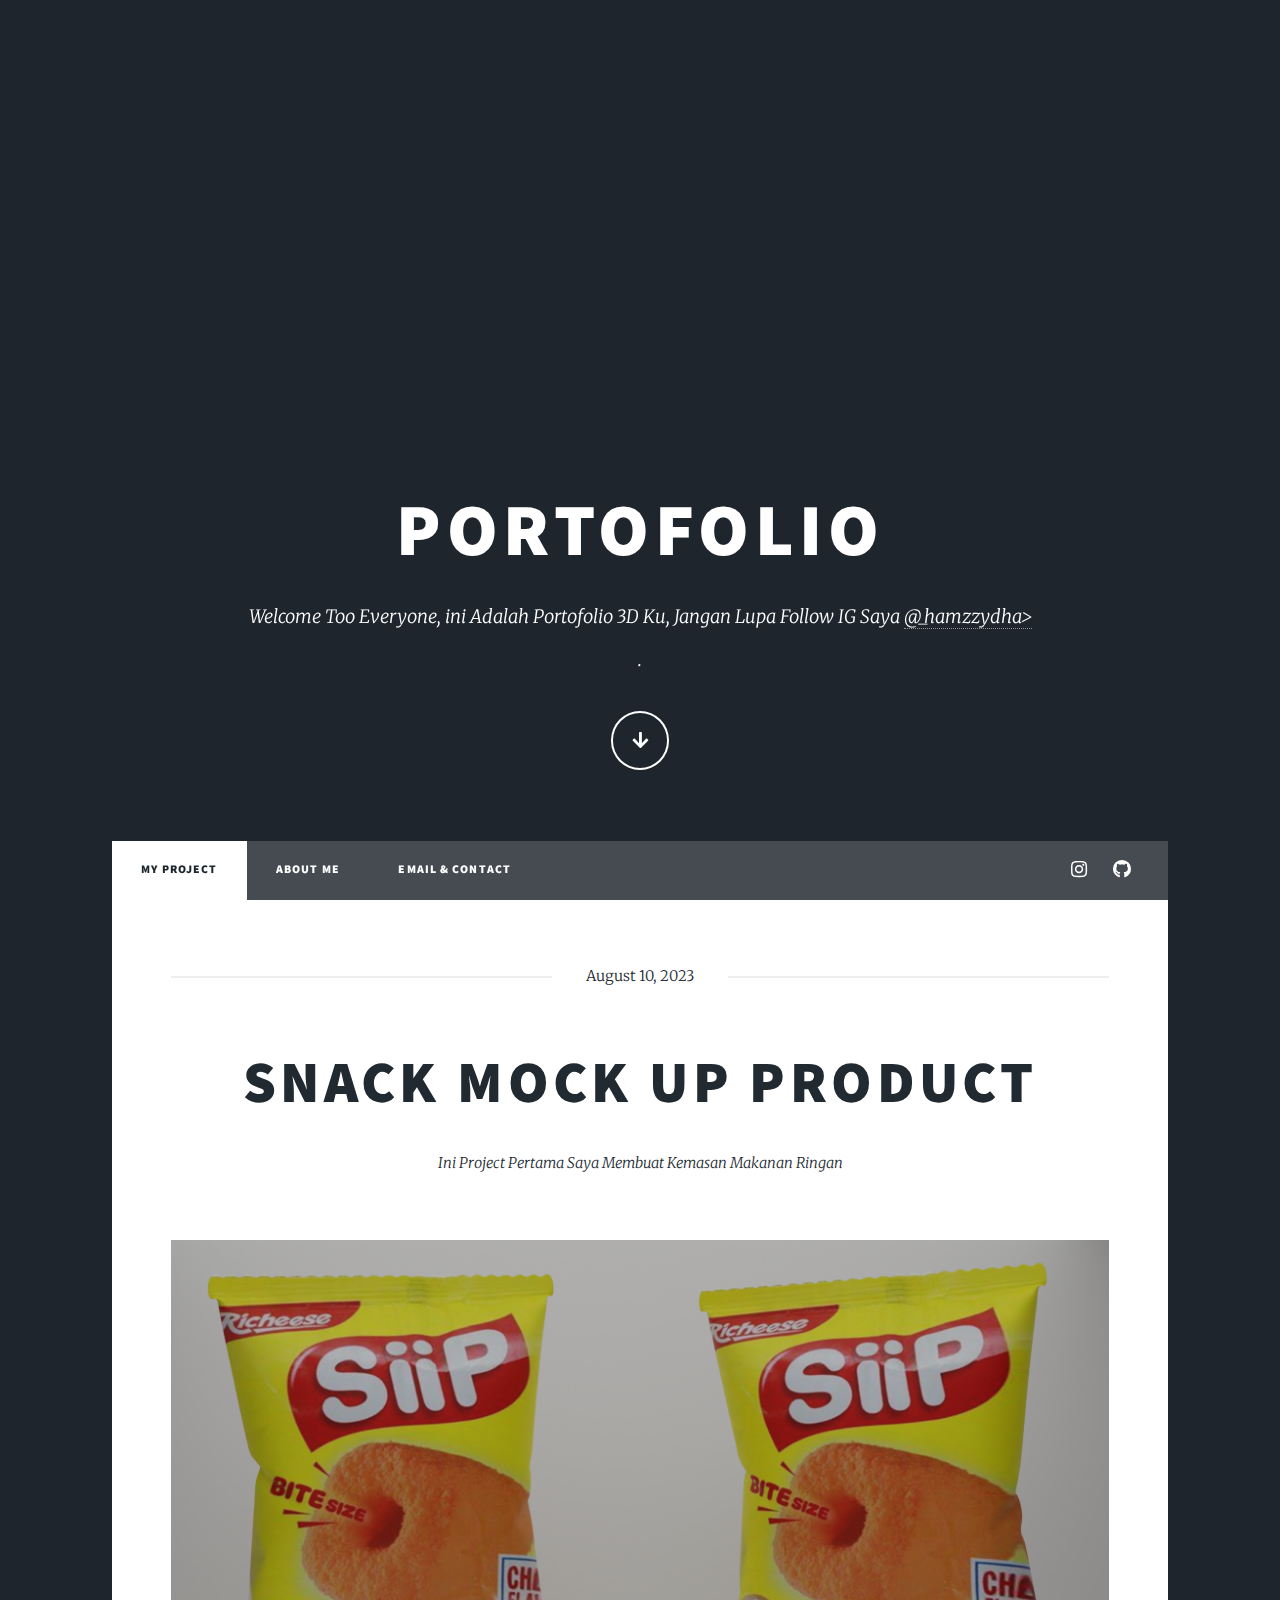
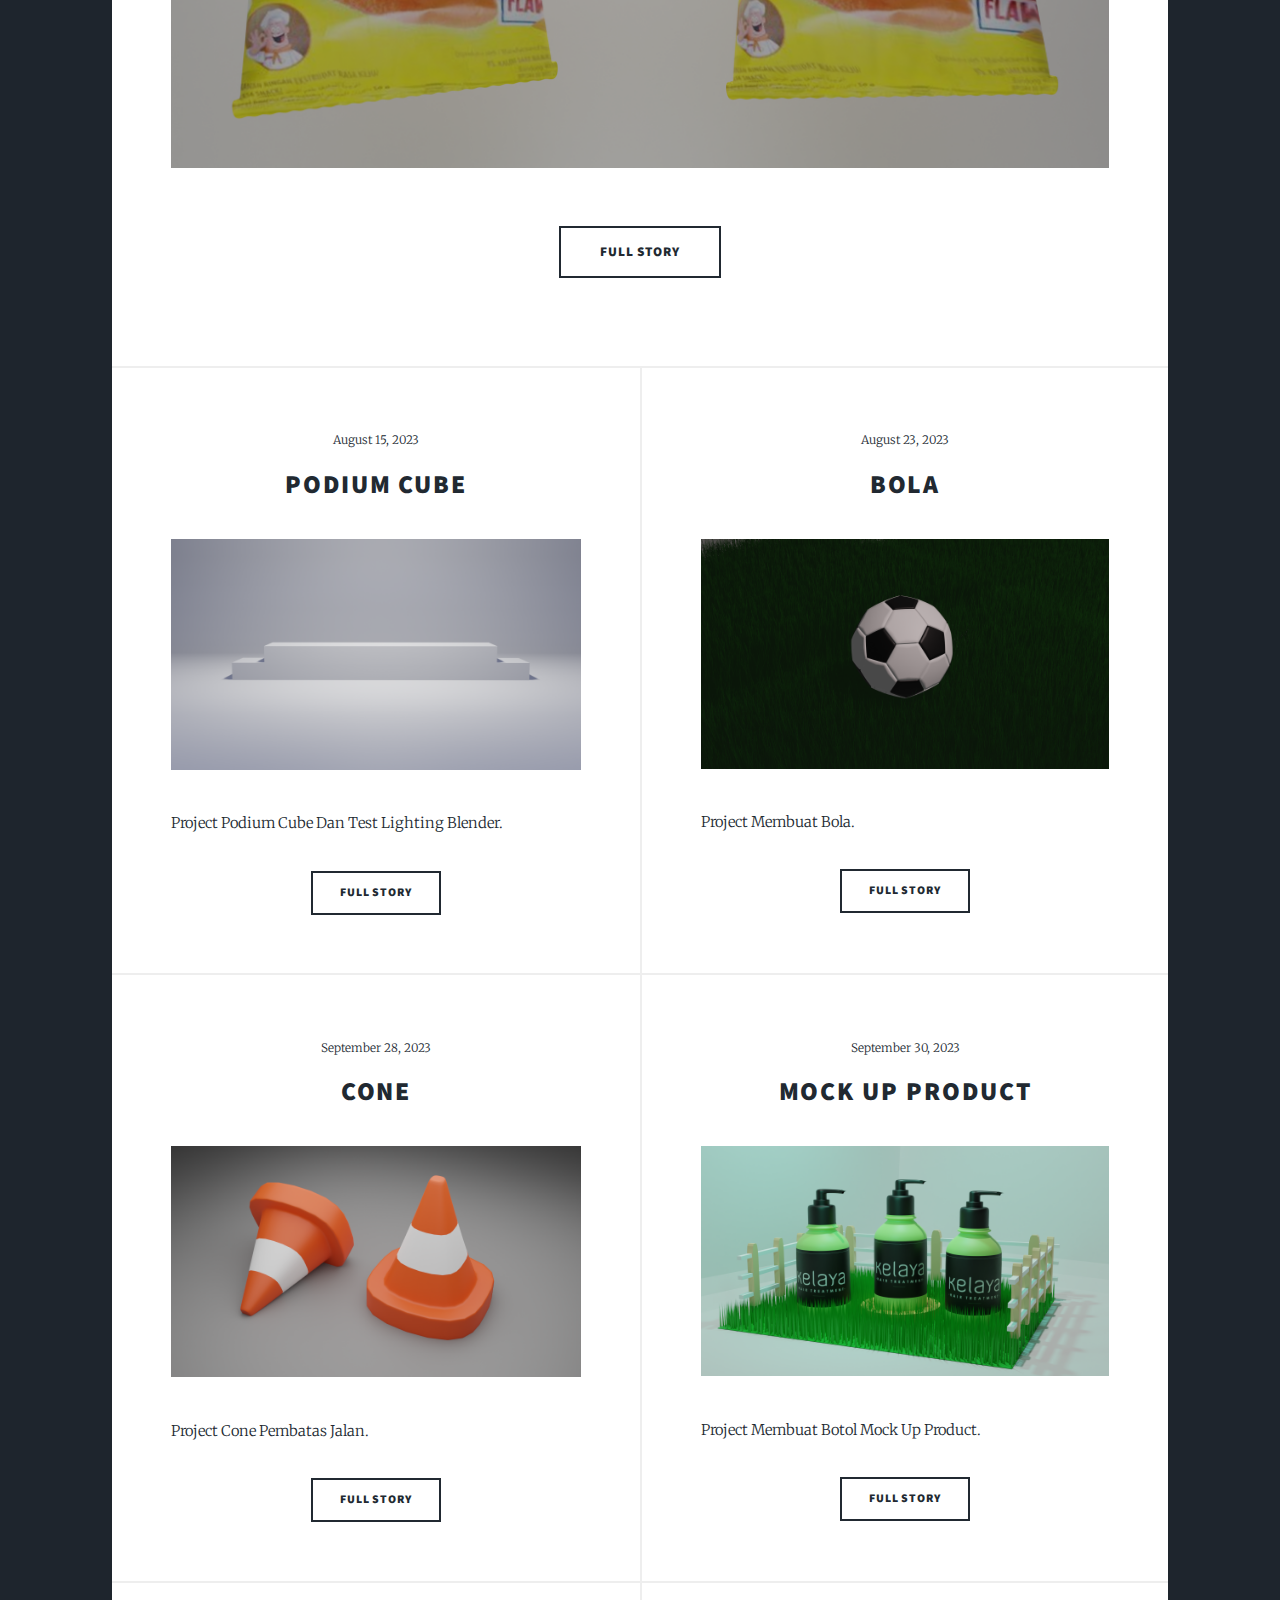
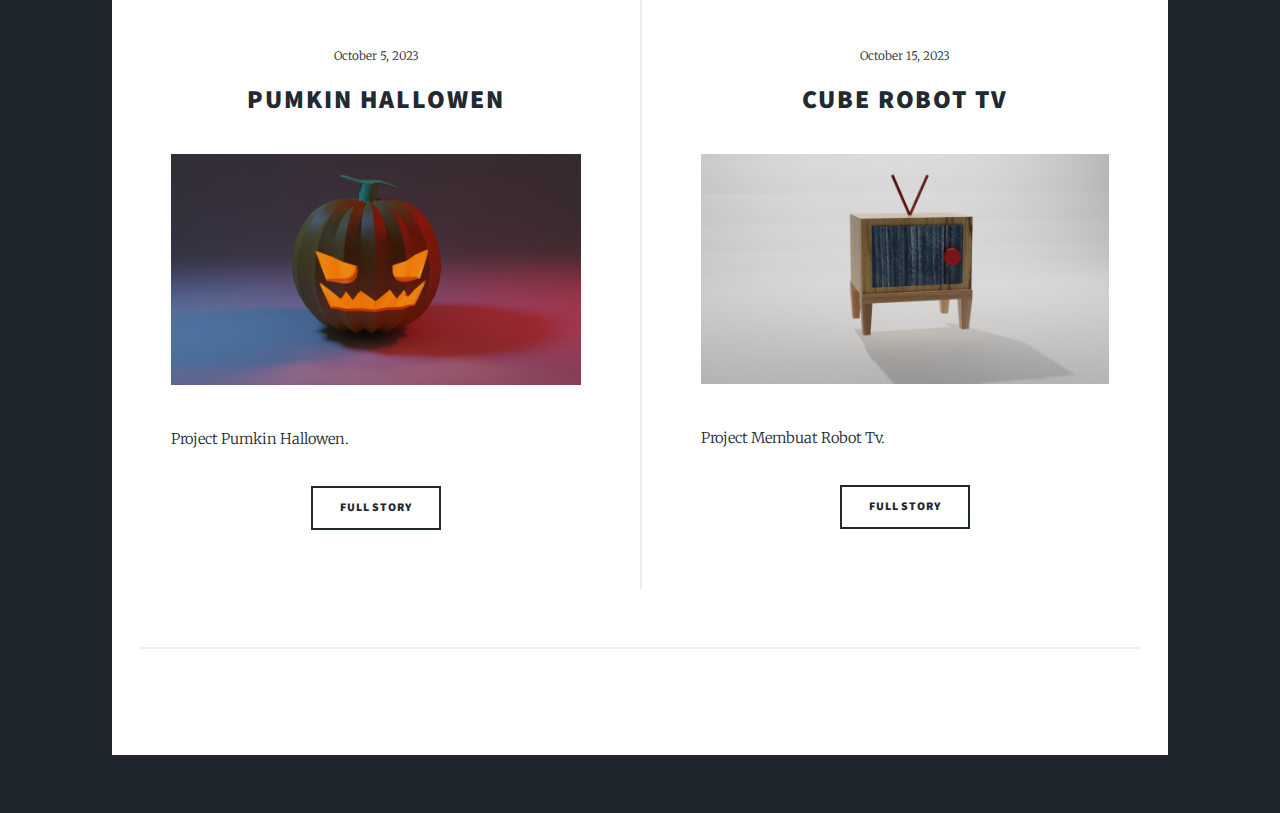
==== index.html @ 8ede32f3 "Add files via upload" ====
<!DOCTYPE html>
<!--
	Massively by HTML5 UP
	html5up.net | @ajlkn
	Free for personal and commercial use under the CCA 3.0 license (html5up.net/license)
-->
<html>
  <head>
    <title>Portofolio 3D / My Project</title>
    <meta charset="utf-8" />
    <meta name="viewport" content="width=device-width, initial-scale=1, user-scalable=no" />
    <link rel="stylesheet" href="assets/css/main.css" />
    <noscript><link rel="stylesheet" href="assets/css/noscript.css" /></noscript>
  </head>
  <link rel="shortcut icon" href="/images/Icon.png" type="image/x-icon" />
  <body class="is-preload">
    <!-- Wrapper -->
    <div id="wrapper" class="fade-in">
      <!-- Intro -->
      <div id="intro">
        <h1>PORTOFOLIO<br /></h1>
        <p>
        Welcome Too Everyone, ini Adalah Portofolio 3D Ku, Jangan Lupa Follow IG Saya <a href="https://www.instagram.com/_hamzzydha/">@_hamzzydha><br /></a>.
        </p>
        <ul class="actions">
          <li><a href="#header" class="button icon solid solo fa-arrow-down scrolly">Continue</a></li>
        </ul>
      </div>

      <!-- Header -->
      <header id="header">
        <a href="index.html" class="logo">Welcome</a>
      </header>

      <!-- Nav -->
      <nav id="nav">
        <ul class="links">
          <li class="active"><a href="index.html">My Project</a></li>
          <li><a href="generic.html">About Me</a></li>
          <li><a href="elements.html">Email & contact</a></li>
        </ul>
        <ul class="icons">
          <li>
            <a href="https://www.instagram.com/_hamzzydha" class="icon brands fa-instagram"><span class="label">Instagram</span></a>
          </li>
          <li>
            <a href="https://github.com/YdhzGanzzz" class="icon brands fa-github"><span class="label">GitHub</span></a>
          </li>
        </ul>
      </nav>

      <!-- Main -->
      <div id="main">
        <!-- Featured Post -->
        <article class="post featured">
          <header class="major">
            <span class="date">August 10, 2023</span>
            <h2>
              <a href="#">SNACK MOCK UP PRODUCT<br /></a>
            </h2>
            <p>Ini Project Pertama Saya Membuat Kemasan Makanan Ringan</p>
          </header>
          <a href="#" class="image main"><img src="/images/ciki reachees.png" alt="" /></a>
          <ul class="actions special">
            <li><a href="#" class="button large">Full Story</a></li>
          </ul>
        </article>

        <!-- Posts -->
        <section class="posts">
          <article>
            <header>
              <span class="date">August 15, 2023</span>
              <h2>
                <a href="#"
                  >Podium Cube</a
                >
              </h2>
            </header>
            <a href="#" class="image fit"><img src="/images/beam.png" alt="" /></a>
            <p>Project Podium Cube Dan Test Lighting Blender.</p>
            <ul class="actions special">
              <li><a href="#" class="button">Full Story</a></li>
            </ul>
          </article>
          <article>
            <header>
              <span class="date">August 23, 2023</span>
              <h2>
                <a href="#"
                  > Bola</a
                >
              </h2>
            </header>
            <a href="#" class="image fit"><img src="/images/bola FIFA.png" alt="" /></a>
            <p>Project Membuat Bola.</p>
            <ul class="actions special">
              <li><a href="#" class="button">Full Story</a></li>
            </ul>
          </article>
          <article>
            <header>
              <span class="date">September 28, 2023</span>
              <h2>
                <a href="#"
                  > Cone</a
                >
              </h2>
            </header>
            <a href="#" class="image fit"><img src="images/cone.png" alt="" /></a>
            <p>Project Cone Pembatas Jalan.</p>
            <ul class="actions special">
              <li><a href="#" class="button">Full Story</a></li>
            </ul>
          </article>
          <article>
            <header>
              <span class="date">September 30, 2023</span>
              <h2>
                <a href="#"
                  > Mock Up Product</a
                >
              </h2>
            </header>
            <a href="#" class="image fit"><img src="images/kelaya cycles.png" alt="" /></a>
            <p>Project Membuat Botol Mock Up Product.</p>
            <ul class="actions special">
              <li><a href="#" class="button">Full Story</a></li>
            </ul>
          </article>
          <article>
            <header>
              <span class="date">October 5, 2023</span></span>
              <h2>
                <a href="#"
                  >Pumkin Hallowen</a
                >
              </h2>
            </header>
            <a href="#" class="image fit"><img src="images/pumpkin.png" alt="" /></a>
            <p>Project Pumkin Hallowen.</p>
            <ul class="actions special">
              <li><a href="#" class="button">Full Story</a></li>
            </ul>
          </article>
          <article>
            <header>
              <span class="date">October 15, 2023</span>
              <h2>
                <a href="#"
                  >Cube Robot Tv</a
                >
              </h2>
            </header>
            <a href="#" class="image fit"><img src="images/R0BOT TV.png" alt="" /></a>
            <p>Project Membuat Robot Tv.</p>
            <ul class="actions special">
              <li><a href="#" class="button">Full Story</a></li>
            </ul>
          </article>
        </section>

      <!-- Copyright -->
      <div id="copyright">
        <ul>
          <li>&copy; portofolio</li>
          <li>Design: <a href="https://html5up.net">HTML5 UP</a></li>
        </ul>
      </div>
    </div>

    <!-- Scripts -->
    <script src="assets/js/jquery.min.js"></script>
    <script src="assets/js/jquery.scrollex.min.js"></script>
    <script src="assets/js/jquery.scrolly.min.js"></script>
    <script src="assets/js/browser.min.js"></script>
    <script src="assets/js/breakpoints.min.js"></script>
    <script src="assets/js/util.js"></script>
    <script src="assets/js/main.js"></script>
  </body>
</html>
---- assets/css/main.css ----
@import url(fontawesome-all.min.css);
@import url("https://fonts.googleapis.com/css?family=Merriweather:300,700,300italic,700italic|Source+Sans+Pro:900");

/*
	Massively by HTML5 UP
	html5up.net | @ajlkn
	Free for personal and commercial use under the CCA 3.0 license (html5up.net/license)
*/

html,
body,
div,
span,
applet,
object,
iframe,
h1,
h2,
h3,
h4,
h5,
h6,
p,
blockquote,
pre,
a,
abbr,
acronym,
address,
big,
cite,
code,
del,
dfn,
em,
img,
ins,
kbd,
q,
s,
samp,
small,
strike,
strong,
sub,
sup,
tt,
var,
b,
u,
i,
center,
dl,
dt,
dd,
ol,
ul,
li,
fieldset,
form,
label,
legend,
table,
caption,
tbody,
tfoot,
thead,
tr,
th,
td,
article,
aside,
canvas,
details,
embed,
figure,
figcaption,
footer,
header,
hgroup,
menu,
nav,
output,
ruby,
section,
summary,
time,
mark,
audio,
video {
  margin: 0;
  padding: 0;
  border: 0;
  font-size: 100%;
  font: inherit;
  vertical-align: baseline;
}

article,
aside,
details,
figcaption,
figure,
footer,
header,
hgroup,
menu,
nav,
section {
  display: block;
}

body {
  line-height: 1;
}

ol,
ul {
  list-style: none;
}

blockquote,
q {
  quotes: none;
}

blockquote:before,
blockquote:after,
q:before,
q:after {
  content: "";
  content: none;
}

table {
  border-collapse: collapse;
  border-spacing: 0;
}

body {
  -webkit-text-size-adjust: none;
}

mark {
  background-color: transparent;
  color: inherit;
}

input::-moz-focus-inner {
  border: 0;
  padding: 0;
}

input,
select,
textarea {
  -moz-appearance: none;
  -webkit-appearance: none;
  -ms-appearance: none;
  appearance: none;
}

/* Basic */

@-ms-viewport {
  width: device-width;
}

body {
  -ms-overflow-style: scrollbar;
}

@media screen and (max-width: 480px) {
  html,
  body {
    min-width: 320px;
  }
}

html {
  box-sizing: border-box;
}

*,
*:before,
*:after {
  box-sizing: inherit;
}

body {
  background-color: #1e252d;
}

body.is-preload *,
body.is-preload *:before,
body.is-preload *:after {
  -moz-animation: none !important;
  -webkit-animation: none !important;
  -ms-animation: none !important;
  animation: none !important;
  -moz-transition: none !important;
  -webkit-transition: none !important;
  -ms-transition: none !important;
  transition: none !important;
}

/* Type */

html {
  font-size: 16pt;
}

@media screen and (max-width: 1680px) {
  html {
    font-size: 12pt;
  }
}

@media screen and (max-width: 1280px) {
  html {
    font-size: 11pt;
  }
}

@media screen and (max-width: 360px) {
  html {
    font-size: 10pt;
  }
}

body {
  color: #212931;
}

body,
input,
select,
textarea {
  font-family: "Merriweather", Georgia, serif;
  font-weight: 300;
  font-size: 1rem;
  line-height: 2.375;
}

a {
  -moz-transition: color 0.2s ease-in-out, background-color 0.2s ease-in-out, border-color 0.2s ease-in-out, box-shadow 0.2s ease-in-out;
  -webkit-transition: color 0.2s ease-in-out, background-color 0.2s ease-in-out, border-color 0.2s ease-in-out, box-shadow 0.2s ease-in-out;
  -ms-transition: color 0.2s ease-in-out, background-color 0.2s ease-in-out, border-color 0.2s ease-in-out, box-shadow 0.2s ease-in-out;
  transition: color 0.2s ease-in-out, background-color 0.2s ease-in-out, border-color 0.2s ease-in-out, box-shadow 0.2s ease-in-out;
  border-bottom: dotted 1px;
  text-decoration: none;
}

a:hover {
  border-bottom-color: transparent;
}

strong,
b {
  font-weight: 600;
}

em,
i {
  font-style: italic;
}

p {
  text-align: justify;
  margin: 0 0 2rem 0;
}

h1,
h2,
h3,
h4,
h5,
h6 {
  font-family: "Source Sans Pro", Helvetica, sans-serif;
  font-weight: 900;
  line-height: 1.5;
  letter-spacing: 0.075em;
  text-transform: uppercase;
  margin: 0 0 1rem 0;
}

h1 a,
h2 a,
h3 a,
h4 a,
h5 a,
h6 a {
  border-bottom: 0;
  color: inherit;
  text-decoration: none;
}

h1 {
  font-size: 4rem;
  line-height: 1.1;
  margin: 0 0 2rem 0;
}

h2 {
  font-size: 1.75rem;
  line-height: 1.3;
  margin: 0 0 1.5rem 0;
}

h3 {
  font-size: 1.25rem;
  margin: 0 0 1.5rem 0;
}

h4 {
  font-size: 1rem;
}

h5 {
  font-size: 0.9rem;
}

h6 {
  font-size: 0.8rem;
}

sub {
  font-size: 0.8rem;
  position: relative;
  top: 0.5rem;
}

sup {
  font-size: 0.8rem;
  position: relative;
  top: -0.5rem;
}

blockquote {
  border-left: solid 4px;
  font-style: italic;
  margin: 0 0 2rem 0;
  padding: 0.5rem 0 0.5rem 2rem;
}

code {
  border: solid 2px;
  font-family: "Courier New", monospace;
  font-size: 0.9rem;
  margin: 0 0.25rem;
  padding: 0.25rem 0.65rem;
}

pre {
  -webkit-overflow-scrolling: touch;
  font-family: "Courier New", monospace;
  font-size: 0.9rem;
  margin: 0 0 2rem 0;
}

pre code {
  display: block;
  line-height: 1.75;
  padding: 1rem 1.5rem;
  overflow-x: auto;
}

hr {
  border: 0;
  border-bottom: solid 2px;
  margin: 3rem 0;
}

hr.major {
  margin: 5rem 0;
}

.align-left {
  text-align: left;
}

.align-center {
  text-align: center;
}

.align-right {
  text-align: right;
}

input,
select,
textarea {
  color: #212931;
}

a {
  color: #212931;
  border-bottom-color: rgba(33, 41, 49, 0.5);
}

a:hover {
  border-bottom-color: transparent;
  color: #18bfef !important;
}

strong,
b {
  color: #212931;
}

h1,
h2,
h3,
h4,
h5,
h6 {
  color: #212931;
}

blockquote {
  border-left-color: #eeeeee;
}

code {
  background: rgba(220, 220, 220, 0.25);
  border-color: #eeeeee;
}

hr {
  border-bottom-color: #eeeeee;
}

/* Row */

.row {
  display: flex;
  flex-wrap: wrap;
  box-sizing: border-box;
  align-items: stretch;
}

.row > * {
  box-sizing: border-box;
}

.row.gtr-uniform > * > :last-child {
  margin-bottom: 0;
}

.row.aln-left {
  justify-content: flex-start;
}

.row.aln-center {
  justify-content: center;
}

.row.aln-right {
  justify-content: flex-end;
}

.row.aln-top {
  align-items: flex-start;
}

.row.aln-middle {
  align-items: center;
}

.row.aln-bottom {
  align-items: flex-end;
}

.row > .imp {
  order: -1;
}

.row > .col-1 {
  width: 8.33333%;
}

.row > .off-1 {
  margin-left: 8.33333%;
}

.row > .col-2 {
  width: 16.66667%;
}

.row > .off-2 {
  margin-left: 16.66667%;
}

.row > .col-3 {
  width: 25%;
}

.row > .off-3 {
  margin-left: 25%;
}

.row > .col-4 {
  width: 33.33333%;
}

.row > .off-4 {
  margin-left: 33.33333%;
}

.row > .col-5 {
  width: 41.66667%;
}

.row > .off-5 {
  margin-left: 41.66667%;
}

.row > .col-6 {
  width: 50%;
}

.row > .off-6 {
  margin-left: 50%;
}

.row > .col-7 {
  width: 58.33333%;
}

.row > .off-7 {
  margin-left: 58.33333%;
}

.row > .col-8 {
  width: 66.66667%;
}

.row > .off-8 {
  margin-left: 66.66667%;
}

.row > .col-9 {
  width: 75%;
}

.row > .off-9 {
  margin-left: 75%;
}

.row > .col-10 {
  width: 83.33333%;
}

.row > .off-10 {
  margin-left: 83.33333%;
}

.row > .col-11 {
  width: 91.66667%;
}

.row > .off-11 {
  margin-left: 91.66667%;
}

.row > .col-12 {
  width: 100%;
}

.row > .off-12 {
  margin-left: 100%;
}

.row.gtr-0 {
  margin-top: 0;
  margin-left: 0rem;
}

.row.gtr-0 > * {
  padding: 0 0 0 0rem;
}

.row.gtr-0.gtr-uniform {
  margin-top: 0rem;
}

.row.gtr-0.gtr-uniform > * {
  padding-top: 0rem;
}

.row.gtr-25 {
  margin-top: 0;
  margin-left: -0.375rem;
}

.row.gtr-25 > * {
  padding: 0 0 0 0.375rem;
}

.row.gtr-25.gtr-uniform {
  margin-top: -0.375rem;
}

.row.gtr-25.gtr-uniform > * {
  padding-top: 0.375rem;
}

.row.gtr-50 {
  margin-top: 0;
  margin-left: -0.75rem;
}

.row.gtr-50 > * {
  padding: 0 0 0 0.75rem;
}

.row.gtr-50.gtr-uniform {
  margin-top: -0.75rem;
}

.row.gtr-50.gtr-uniform > * {
  padding-top: 0.75rem;
}

.row {
  margin-top: 0;
  margin-left: -1.5rem;
}

.row > * {
  padding: 0 0 0 1.5rem;
}

.row.gtr-uniform {
  margin-top: -1.5rem;
}

.row.gtr-uniform > * {
  padding-top: 1.5rem;
}

.row.gtr-150 {
  margin-top: 0;
  margin-left: -2.25rem;
}

.row.gtr-150 > * {
  padding: 0 0 0 2.25rem;
}

.row.gtr-150.gtr-uniform {
  margin-top: -2.25rem;
}

.row.gtr-150.gtr-uniform > * {
  padding-top: 2.25rem;
}

.row.gtr-200 {
  margin-top: 0;
  margin-left: -3rem;
}

.row.gtr-200 > * {
  padding: 0 0 0 3rem;
}

.row.gtr-200.gtr-uniform {
  margin-top: -3rem;
}

.row.gtr-200.gtr-uniform > * {
  padding-top: 3rem;
}

@media screen and (max-width: 1680px) {
  .row {
    display: flex;
    flex-wrap: wrap;
    box-sizing: border-box;
    align-items: stretch;
  }

  .row > * {
    box-sizing: border-box;
  }

  .row.gtr-uniform > * > :last-child {
    margin-bottom: 0;
  }

  .row.aln-left {
    justify-content: flex-start;
  }

  .row.aln-center {
    justify-content: center;
  }

  .row.aln-right {
    justify-content: flex-end;
  }

  .row.aln-top {
    align-items: flex-start;
  }

  .row.aln-middle {
    align-items: center;
  }

  .row.aln-bottom {
    align-items: flex-end;
  }

  .row > .imp-xlarge {
    order: -1;
  }

  .row > .col-1-xlarge {
    width: 8.33333%;
  }

  .row > .off-1-xlarge {
    margin-left: 8.33333%;
  }

  .row > .col-2-xlarge {
    width: 16.66667%;
  }

  .row > .off-2-xlarge {
    margin-left: 16.66667%;
  }

  .row > .col-3-xlarge {
    width: 25%;
  }

  .row > .off-3-xlarge {
    margin-left: 25%;
  }

  .row > .col-4-xlarge {
    width: 33.33333%;
  }

  .row > .off-4-xlarge {
    margin-left: 33.33333%;
  }

  .row > .col-5-xlarge {
    width: 41.66667%;
  }

  .row > .off-5-xlarge {
    margin-left: 41.66667%;
  }

  .row > .col-6-xlarge {
    width: 50%;
  }

  .row > .off-6-xlarge {
    margin-left: 50%;
  }

  .row > .col-7-xlarge {
    width: 58.33333%;
  }

  .row > .off-7-xlarge {
    margin-left: 58.33333%;
  }

  .row > .col-8-xlarge {
    width: 66.66667%;
  }

  .row > .off-8-xlarge {
    margin-left: 66.66667%;
  }

  .row > .col-9-xlarge {
    width: 75%;
  }

  .row > .off-9-xlarge {
    margin-left: 75%;
  }

  .row > .col-10-xlarge {
    width: 83.33333%;
  }

  .row > .off-10-xlarge {
    margin-left: 83.33333%;
  }

  .row > .col-11-xlarge {
    width: 91.66667%;
  }

  .row > .off-11-xlarge {
    margin-left: 91.66667%;
  }

  .row > .col-12-xlarge {
    width: 100%;
  }

  .row > .off-12-xlarge {
    margin-left: 100%;
  }

  .row.gtr-0 {
    margin-top: 0;
    margin-left: 0rem;
  }

  .row.gtr-0 > * {
    padding: 0 0 0 0rem;
  }

  .row.gtr-0.gtr-uniform {
    margin-top: 0rem;
  }

  .row.gtr-0.gtr-uniform > * {
    padding-top: 0rem;
  }

  .row.gtr-25 {
    margin-top: 0;
    margin-left: -0.375rem;
  }

  .row.gtr-25 > * {
    padding: 0 0 0 0.375rem;
  }

  .row.gtr-25.gtr-uniform {
    margin-top: -0.375rem;
  }

  .row.gtr-25.gtr-uniform > * {
    padding-top: 0.375rem;
  }

  .row.gtr-50 {
    margin-top: 0;
    margin-left: -0.75rem;
  }

  .row.gtr-50 > * {
    padding: 0 0 0 0.75rem;
  }

  .row.gtr-50.gtr-uniform {
    margin-top: -0.75rem;
  }

  .row.gtr-50.gtr-uniform > * {
    padding-top: 0.75rem;
  }

  .row {
    margin-top: 0;
    margin-left: -1.5rem;
  }

  .row > * {
    padding: 0 0 0 1.5rem;
  }

  .row.gtr-uniform {
    margin-top: -1.5rem;
  }

  .row.gtr-uniform > * {
    padding-top: 1.5rem;
  }

  .row.gtr-150 {
    margin-top: 0;
    margin-left: -2.25rem;
  }

  .row.gtr-150 > * {
    padding: 0 0 0 2.25rem;
  }

  .row.gtr-150.gtr-uniform {
    margin-top: -2.25rem;
  }

  .row.gtr-150.gtr-uniform > * {
    padding-top: 2.25rem;
  }

  .row.gtr-200 {
    margin-top: 0;
    margin-left: -3rem;
  }

  .row.gtr-200 > * {
    padding: 0 0 0 3rem;
  }

  .row.gtr-200.gtr-uniform {
    margin-top: -3rem;
  }

  .row.gtr-200.gtr-uniform > * {
    padding-top: 3rem;
  }
}

@media screen and (max-width: 1280px) {
  .row {
    display: flex;
    flex-wrap: wrap;
    box-sizing: border-box;
    align-items: stretch;
  }

  .row > * {
    box-sizing: border-box;
  }

  .row.gtr-uniform > * > :last-child {
    margin-bottom: 0;
  }

  .row.aln-left {
    justify-content: flex-start;
  }

  .row.aln-center {
    justify-content: center;
  }

  .row.aln-right {
    justify-content: flex-end;
  }

  .row.aln-top {
    align-items: flex-start;
  }

  .row.aln-middle {
    align-items: center;
  }

  .row.aln-bottom {
    align-items: flex-end;
  }

  .row > .imp-large {
    order: -1;
  }

  .row > .col-1-large {
    width: 8.33333%;
  }

  .row > .off-1-large {
    margin-left: 8.33333%;
  }

  .row > .col-2-large {
    width: 16.66667%;
  }

  .row > .off-2-large {
    margin-left: 16.66667%;
  }

  .row > .col-3-large {
    width: 25%;
  }

  .row > .off-3-large {
    margin-left: 25%;
  }

  .row > .col-4-large {
    width: 33.33333%;
  }

  .row > .off-4-large {
    margin-left: 33.33333%;
  }

  .row > .col-5-large {
    width: 41.66667%;
  }

  .row > .off-5-large {
    margin-left: 41.66667%;
  }

  .row > .col-6-large {
    width: 50%;
  }

  .row > .off-6-large {
    margin-left: 50%;
  }

  .row > .col-7-large {
    width: 58.33333%;
  }

  .row > .off-7-large {
    margin-left: 58.33333%;
  }

  .row > .col-8-large {
    width: 66.66667%;
  }

  .row > .off-8-large {
    margin-left: 66.66667%;
  }

  .row > .col-9-large {
    width: 75%;
  }

  .row > .off-9-large {
    margin-left: 75%;
  }

  .row > .col-10-large {
    width: 83.33333%;
  }

  .row > .off-10-large {
    margin-left: 83.33333%;
  }

  .row > .col-11-large {
    width: 91.66667%;
  }

  .row > .off-11-large {
    margin-left: 91.66667%;
  }

  .row > .col-12-large {
    width: 100%;
  }

  .row > .off-12-large {
    margin-left: 100%;
  }

  .row.gtr-0 {
    margin-top: 0;
    margin-left: 0rem;
  }

  .row.gtr-0 > * {
    padding: 0 0 0 0rem;
  }

  .row.gtr-0.gtr-uniform {
    margin-top: 0rem;
  }

  .row.gtr-0.gtr-uniform > * {
    padding-top: 0rem;
  }

  .row.gtr-25 {
    margin-top: 0;
    margin-left: -0.375rem;
  }

  .row.gtr-25 > * {
    padding: 0 0 0 0.375rem;
  }

  .row.gtr-25.gtr-uniform {
    margin-top: -0.375rem;
  }

  .row.gtr-25.gtr-uniform > * {
    padding-top: 0.375rem;
  }

  .row.gtr-50 {
    margin-top: 0;
    margin-left: -0.75rem;
  }

  .row.gtr-50 > * {
    padding: 0 0 0 0.75rem;
  }

  .row.gtr-50.gtr-uniform {
    margin-top: -0.75rem;
  }

  .row.gtr-50.gtr-uniform > * {
    padding-top: 0.75rem;
  }

  .row {
    margin-top: 0;
    margin-left: -1.5rem;
  }

  .row > * {
    padding: 0 0 0 1.5rem;
  }

  .row.gtr-uniform {
    margin-top: -1.5rem;
  }

  .row.gtr-uniform > * {
    padding-top: 1.5rem;
  }

  .row.gtr-150 {
    margin-top: 0;
    margin-left: -2.25rem;
  }

  .row.gtr-150 > * {
    padding: 0 0 0 2.25rem;
  }

  .row.gtr-150.gtr-uniform {
    margin-top: -2.25rem;
  }

  .row.gtr-150.gtr-uniform > * {
    padding-top: 2.25rem;
  }

  .row.gtr-200 {
    margin-top: 0;
    margin-left: -3rem;
  }

  .row.gtr-200 > * {
    padding: 0 0 0 3rem;
  }

  .row.gtr-200.gtr-uniform {
    margin-top: -3rem;
  }

  .row.gtr-200.gtr-uniform > * {
    padding-top: 3rem;
  }
}

@media screen and (max-width: 980px) {
  .row {
    display: flex;
    flex-wrap: wrap;
    box-sizing: border-box;
    align-items: stretch;
  }

  .row > * {
    box-sizing: border-box;
  }

  .row.gtr-uniform > * > :last-child {
    margin-bottom: 0;
  }

  .row.aln-left {
    justify-content: flex-start;
  }

  .row.aln-center {
    justify-content: center;
  }

  .row.aln-right {
    justify-content: flex-end;
  }

  .row.aln-top {
    align-items: flex-start;
  }

  .row.aln-middle {
    align-items: center;
  }

  .row.aln-bottom {
    align-items: flex-end;
  }

  .row > .imp-medium {
    order: -1;
  }

  .row > .col-1-medium {
    width: 8.33333%;
  }

  .row > .off-1-medium {
    margin-left: 8.33333%;
  }

  .row > .col-2-medium {
    width: 16.66667%;
  }

  .row > .off-2-medium {
    margin-left: 16.66667%;
  }

  .row > .col-3-medium {
    width: 25%;
  }

  .row > .off-3-medium {
    margin-left: 25%;
  }

  .row > .col-4-medium {
    width: 33.33333%;
  }

  .row > .off-4-medium {
    margin-left: 33.33333%;
  }

  .row > .col-5-medium {
    width: 41.66667%;
  }

  .row > .off-5-medium {
    margin-left: 41.66667%;
  }

  .row > .col-6-medium {
    width: 50%;
  }

  .row > .off-6-medium {
    margin-left: 50%;
  }

  .row > .col-7-medium {
    width: 58.33333%;
  }

  .row > .off-7-medium {
    margin-left: 58.33333%;
  }

  .row > .col-8-medium {
    width: 66.66667%;
  }

  .row > .off-8-medium {
    margin-left: 66.66667%;
  }

  .row > .col-9-medium {
    width: 75%;
  }

  .row > .off-9-medium {
    margin-left: 75%;
  }

  .row > .col-10-medium {
    width: 83.33333%;
  }

  .row > .off-10-medium {
    margin-left: 83.33333%;
  }

  .row > .col-11-medium {
    width: 91.66667%;
  }

  .row > .off-11-medium {
    margin-left: 91.66667%;
  }

  .row > .col-12-medium {
    width: 100%;
  }

  .row > .off-12-medium {
    margin-left: 100%;
  }

  .row.gtr-0 {
    margin-top: 0;
    margin-left: 0rem;
  }

  .row.gtr-0 > * {
    padding: 0 0 0 0rem;
  }

  .row.gtr-0.gtr-uniform {
    margin-top: 0rem;
  }

  .row.gtr-0.gtr-uniform > * {
    padding-top: 0rem;
  }

  .row.gtr-25 {
    margin-top: 0;
    margin-left: -0.375rem;
  }

  .row.gtr-25 > * {
    padding: 0 0 0 0.375rem;
  }

  .row.gtr-25.gtr-uniform {
    margin-top: -0.375rem;
  }

  .row.gtr-25.gtr-uniform > * {
    padding-top: 0.375rem;
  }

  .row.gtr-50 {
    margin-top: 0;
    margin-left: -0.75rem;
  }

  .row.gtr-50 > * {
    padding: 0 0 0 0.75rem;
  }

  .row.gtr-50.gtr-uniform {
    margin-top: -0.75rem;
  }

  .row.gtr-50.gtr-uniform > * {
    padding-top: 0.75rem;
  }

  .row {
    margin-top: 0;
    margin-left: -1.5rem;
  }

  .row > * {
    padding: 0 0 0 1.5rem;
  }

  .row.gtr-uniform {
    margin-top: -1.5rem;
  }

  .row.gtr-uniform > * {
    padding-top: 1.5rem;
  }

  .row.gtr-150 {
    margin-top: 0;
    margin-left: -2.25rem;
  }

  .row.gtr-150 > * {
    padding: 0 0 0 2.25rem;
  }

  .row.gtr-150.gtr-uniform {
    margin-top: -2.25rem;
  }

  .row.gtr-150.gtr-uniform > * {
    padding-top: 2.25rem;
  }

  .row.gtr-200 {
    margin-top: 0;
    margin-left: -3rem;
  }

  .row.gtr-200 > * {
    padding: 0 0 0 3rem;
  }

  .row.gtr-200.gtr-uniform {
    margin-top: -3rem;
  }

  .row.gtr-200.gtr-uniform > * {
    padding-top: 3rem;
  }
}

@media screen and (max-width: 736px) {
  .row {
    display: flex;
    flex-wrap: wrap;
    box-sizing: border-box;
    align-items: stretch;
  }

  .row > * {
    box-sizing: border-box;
  }

  .row.gtr-uniform > * > :last-child {
    margin-bottom: 0;
  }

  .row.aln-left {
    justify-content: flex-start;
  }

  .row.aln-center {
    justify-content: center;
  }

  .row.aln-right {
    justify-content: flex-end;
  }

  .row.aln-top {
    align-items: flex-start;
  }

  .row.aln-middle {
    align-items: center;
  }

  .row.aln-bottom {
    align-items: flex-end;
  }

  .row > .imp-small {
    order: -1;
  }

  .row > .col-1-small {
    width: 8.33333%;
  }

  .row > .off-1-small {
    margin-left: 8.33333%;
  }

  .row > .col-2-small {
    width: 16.66667%;
  }

  .row > .off-2-small {
    margin-left: 16.66667%;
  }

  .row > .col-3-small {
    width: 25%;
  }

  .row > .off-3-small {
    margin-left: 25%;
  }

  .row > .col-4-small {
    width: 33.33333%;
  }

  .row > .off-4-small {
    margin-left: 33.33333%;
  }

  .row > .col-5-small {
    width: 41.66667%;
  }

  .row > .off-5-small {
    margin-left: 41.66667%;
  }

  .row > .col-6-small {
    width: 50%;
  }

  .row > .off-6-small {
    margin-left: 50%;
  }

  .row > .col-7-small {
    width: 58.33333%;
  }

  .row > .off-7-small {
    margin-left: 58.33333%;
  }

  .row > .col-8-small {
    width: 66.66667%;
  }

  .row > .off-8-small {
    margin-left: 66.66667%;
  }

  .row > .col-9-small {
    width: 75%;
  }

  .row > .off-9-small {
    margin-left: 75%;
  }

  .row > .col-10-small {
    width: 83.33333%;
  }

  .row > .off-10-small {
    margin-left: 83.33333%;
  }

  .row > .col-11-small {
    width: 91.66667%;
  }

  .row > .off-11-small {
    margin-left: 91.66667%;
  }

  .row > .col-12-small {
    width: 100%;
  }

  .row > .off-12-small {
    margin-left: 100%;
  }

  .row.gtr-0 {
    margin-top: 0;
    margin-left: 0rem;
  }

  .row.gtr-0 > * {
    padding: 0 0 0 0rem;
  }

  .row.gtr-0.gtr-uniform {
    margin-top: 0rem;
  }

  .row.gtr-0.gtr-uniform > * {
    padding-top: 0rem;
  }

  .row.gtr-25 {
    margin-top: 0;
    margin-left: -0.375rem;
  }

  .row.gtr-25 > * {
    padding: 0 0 0 0.375rem;
  }

  .row.gtr-25.gtr-uniform {
    margin-top: -0.375rem;
  }

  .row.gtr-25.gtr-uniform > * {
    padding-top: 0.375rem;
  }

  .row.gtr-50 {
    margin-top: 0;
    margin-left: -0.75rem;
  }

  .row.gtr-50 > * {
    padding: 0 0 0 0.75rem;
  }

  .row.gtr-50.gtr-uniform {
    margin-top: -0.75rem;
  }

  .row.gtr-50.gtr-uniform > * {
    padding-top: 0.75rem;
  }

  .row {
    margin-top: 0;
    margin-left: -1.5rem;
  }

  .row > * {
    padding: 0 0 0 1.5rem;
  }

  .row.gtr-uniform {
    margin-top: -1.5rem;
  }

  .row.gtr-uniform > * {
    padding-top: 1.5rem;
  }

  .row.gtr-150 {
    margin-top: 0;
    margin-left: -2.25rem;
  }

  .row.gtr-150 > * {
    padding: 0 0 0 2.25rem;
  }

  .row.gtr-150.gtr-uniform {
    margin-top: -2.25rem;
  }

  .row.gtr-150.gtr-uniform > * {
    padding-top: 2.25rem;
  }

  .row.gtr-200 {
    margin-top: 0;
    margin-left: -3rem;
  }

  .row.gtr-200 > * {
    padding: 0 0 0 3rem;
  }

  .row.gtr-200.gtr-uniform {
    margin-top: -3rem;
  }

  .row.gtr-200.gtr-uniform > * {
    padding-top: 3rem;
  }
}

@media screen and (max-width: 480px) {
  .row {
    display: flex;
    flex-wrap: wrap;
    box-sizing: border-box;
    align-items: stretch;
  }

  .row > * {
    box-sizing: border-box;
  }

  .row.gtr-uniform > * > :last-child {
    margin-bottom: 0;
  }

  .row.aln-left {
    justify-content: flex-start;
  }

  .row.aln-center {
    justify-content: center;
  }

  .row.aln-right {
    justify-content: flex-end;
  }

  .row.aln-top {
    align-items: flex-start;
  }

  .row.aln-middle {
    align-items: center;
  }

  .row.aln-bottom {
    align-items: flex-end;
  }

  .row > .imp-xsmall {
    order: -1;
  }

  .row > .col-1-xsmall {
    width: 8.33333%;
  }

  .row > .off-1-xsmall {
    margin-left: 8.33333%;
  }

  .row > .col-2-xsmall {
    width: 16.66667%;
  }

  .row > .off-2-xsmall {
    margin-left: 16.66667%;
  }

  .row > .col-3-xsmall {
    width: 25%;
  }

  .row > .off-3-xsmall {
    margin-left: 25%;
  }

  .row > .col-4-xsmall {
    width: 33.33333%;
  }

  .row > .off-4-xsmall {
    margin-left: 33.33333%;
  }

  .row > .col-5-xsmall {
    width: 41.66667%;
  }

  .row > .off-5-xsmall {
    margin-left: 41.66667%;
  }

  .row > .col-6-xsmall {
    width: 50%;
  }

  .row > .off-6-xsmall {
    margin-left: 50%;
  }

  .row > .col-7-xsmall {
    width: 58.33333%;
  }

  .row > .off-7-xsmall {
    margin-left: 58.33333%;
  }

  .row > .col-8-xsmall {
    width: 66.66667%;
  }

  .row > .off-8-xsmall {
    margin-left: 66.66667%;
  }

  .row > .col-9-xsmall {
    width: 75%;
  }

  .row > .off-9-xsmall {
    margin-left: 75%;
  }

  .row > .col-10-xsmall {
    width: 83.33333%;
  }

  .row > .off-10-xsmall {
    margin-left: 83.33333%;
  }

  .row > .col-11-xsmall {
    width: 91.66667%;
  }

  .row > .off-11-xsmall {
    margin-left: 91.66667%;
  }

  .row > .col-12-xsmall {
    width: 100%;
  }

  .row > .off-12-xsmall {
    margin-left: 100%;
  }

  .row.gtr-0 {
    margin-top: 0;
    margin-left: 0rem;
  }

  .row.gtr-0 > * {
    padding: 0 0 0 0rem;
  }

  .row.gtr-0.gtr-uniform {
    margin-top: 0rem;
  }

  .row.gtr-0.gtr-uniform > * {
    padding-top: 0rem;
  }

  .row.gtr-25 {
    margin-top: 0;
    margin-left: -0.375rem;
  }

  .row.gtr-25 > * {
    padding: 0 0 0 0.375rem;
  }

  .row.gtr-25.gtr-uniform {
    margin-top: -0.375rem;
  }

  .row.gtr-25.gtr-uniform > * {
    padding-top: 0.375rem;
  }

  .row.gtr-50 {
    margin-top: 0;
    margin-left: -0.75rem;
  }

  .row.gtr-50 > * {
    padding: 0 0 0 0.75rem;
  }

  .row.gtr-50.gtr-uniform {
    margin-top: -0.75rem;
  }

  .row.gtr-50.gtr-uniform > * {
    padding-top: 0.75rem;
  }

  .row {
    margin-top: 0;
    margin-left: -1.5rem;
  }

  .row > * {
    padding: 0 0 0 1.5rem;
  }

  .row.gtr-uniform {
    margin-top: -1.5rem;
  }

  .row.gtr-uniform > * {
    padding-top: 1.5rem;
  }

  .row.gtr-150 {
    margin-top: 0;
    margin-left: -2.25rem;
  }

  .row.gtr-150 > * {
    padding: 0 0 0 2.25rem;
  }

  .row.gtr-150.gtr-uniform {
    margin-top: -2.25rem;
  }

  .row.gtr-150.gtr-uniform > * {
    padding-top: 2.25rem;
  }

  .row.gtr-200 {
    margin-top: 0;
    margin-left: -3rem;
  }

  .row.gtr-200 > * {
    padding: 0 0 0 3rem;
  }

  .row.gtr-200.gtr-uniform {
    margin-top: -3rem;
  }

  .row.gtr-200.gtr-uniform > * {
    padding-top: 3rem;
  }
}

@media screen and (max-width: 360px) {
  .row {
    display: flex;
    flex-wrap: wrap;
    box-sizing: border-box;
    align-items: stretch;
  }

  .row > * {
    box-sizing: border-box;
  }

  .row.gtr-uniform > * > :last-child {
    margin-bottom: 0;
  }

  .row.aln-left {
    justify-content: flex-start;
  }

  .row.aln-center {
    justify-content: center;
  }

  .row.aln-right {
    justify-content: flex-end;
  }

  .row.aln-top {
    align-items: flex-start;
  }

  .row.aln-middle {
    align-items: center;
  }

  .row.aln-bottom {
    align-items: flex-end;
  }

  .row > .imp-xxsmall {
    order: -1;
  }

  .row > .col-1-xxsmall {
    width: 8.33333%;
  }

  .row > .off-1-xxsmall {
    margin-left: 8.33333%;
  }

  .row > .col-2-xxsmall {
    width: 16.66667%;
  }

  .row > .off-2-xxsmall {
    margin-left: 16.66667%;
  }

  .row > .col-3-xxsmall {
    width: 25%;
  }

  .row > .off-3-xxsmall {
    margin-left: 25%;
  }

  .row > .col-4-xxsmall {
    width: 33.33333%;
  }

  .row > .off-4-xxsmall {
    margin-left: 33.33333%;
  }

  .row > .col-5-xxsmall {
    width: 41.66667%;
  }

  .row > .off-5-xxsmall {
    margin-left: 41.66667%;
  }

  .row > .col-6-xxsmall {
    width: 50%;
  }

  .row > .off-6-xxsmall {
    margin-left: 50%;
  }

  .row > .col-7-xxsmall {
    width: 58.33333%;
  }

  .row > .off-7-xxsmall {
    margin-left: 58.33333%;
  }

  .row > .col-8-xxsmall {
    width: 66.66667%;
  }

  .row > .off-8-xxsmall {
    margin-left: 66.66667%;
  }

  .row > .col-9-xxsmall {
    width: 75%;
  }

  .row > .off-9-xxsmall {
    margin-left: 75%;
  }

  .row > .col-10-xxsmall {
    width: 83.33333%;
  }

  .row > .off-10-xxsmall {
    margin-left: 83.33333%;
  }

  .row > .col-11-xxsmall {
    width: 91.66667%;
  }

  .row > .off-11-xxsmall {
    margin-left: 91.66667%;
  }

  .row > .col-12-xxsmall {
    width: 100%;
  }

  .row > .off-12-xxsmall {
    margin-left: 100%;
  }

  .row.gtr-0 {
    margin-top: 0;
    margin-left: 0rem;
  }

  .row.gtr-0 > * {
    padding: 0 0 0 0rem;
  }

  .row.gtr-0.gtr-uniform {
    margin-top: 0rem;
  }

  .row.gtr-0.gtr-uniform > * {
    padding-top: 0rem;
  }

  .row.gtr-25 {
    margin-top: 0;
    margin-left: -0.375rem;
  }

  .row.gtr-25 > * {
    padding: 0 0 0 0.375rem;
  }

  .row.gtr-25.gtr-uniform {
    margin-top: -0.375rem;
  }

  .row.gtr-25.gtr-uniform > * {
    padding-top: 0.375rem;
  }

  .row.gtr-50 {
    margin-top: 0;
    margin-left: -0.75rem;
  }

  .row.gtr-50 > * {
    padding: 0 0 0 0.75rem;
  }

  .row.gtr-50.gtr-uniform {
    margin-top: -0.75rem;
  }

  .row.gtr-50.gtr-uniform > * {
    padding-top: 0.75rem;
  }

  .row {
    margin-top: 0;
    margin-left: -1.5rem;
  }

  .row > * {
    padding: 0 0 0 1.5rem;
  }

  .row.gtr-uniform {
    margin-top: -1.5rem;
  }

  .row.gtr-uniform > * {
    padding-top: 1.5rem;
  }

  .row.gtr-150 {
    margin-top: 0;
    margin-left: -2.25rem;
  }

  .row.gtr-150 > * {
    padding: 0 0 0 2.25rem;
  }

  .row.gtr-150.gtr-uniform {
    margin-top: -2.25rem;
  }

  .row.gtr-150.gtr-uniform > * {
    padding-top: 2.25rem;
  }

  .row.gtr-200 {
    margin-top: 0;
    margin-left: -3rem;
  }

  .row.gtr-200 > * {
    padding: 0 0 0 3rem;
  }

  .row.gtr-200.gtr-uniform {
    margin-top: -3rem;
  }

  .row.gtr-200.gtr-uniform > * {
    padding-top: 3rem;
  }
}

/* Box */

.box {
  border: solid 2px;
  margin-bottom: 2rem;
  padding: 1.5rem;
}

.box > :last-child,
.box > :last-child > :last-child,
.box > :last-child > :last-child > :last-child {
  margin-bottom: 0;
}

.box.alt {
  border: 0;
  border-radius: 0;
  padding: 0;
}

.box {
  border-color: #eeeeee;
}

/* Button */

input[type="submit"],
input[type="reset"],
input[type="button"],
button,
.button {
  -moz-appearance: none;
  -webkit-appearance: none;
  -ms-appearance: none;
  appearance: none;
  -moz-transition: background-color 0.2s ease-in-out, box-shadow 0.2s ease-in-out, color 0.2s ease-in-out;
  -webkit-transition: background-color 0.2s ease-in-out, box-shadow 0.2s ease-in-out, color 0.2s ease-in-out;
  -ms-transition: background-color 0.2s ease-in-out, box-shadow 0.2s ease-in-out, color 0.2s ease-in-out;
  transition: background-color 0.2s ease-in-out, box-shadow 0.2s ease-in-out, color 0.2s ease-in-out;
  border: 0;
  border-radius: 0;
  cursor: pointer;
  display: inline-block;
  font-family: "Source Sans Pro", Helvetica, sans-serif;
  font-size: 0.8rem;
  font-weight: 900;
  letter-spacing: 0.075em;
  height: 3rem;
  line-height: 3rem;
  padding: 0 2rem;
  text-align: center;
  text-decoration: none;
  text-transform: uppercase;
  white-space: nowrap;
}

input[type="submit"].icon:before,
input[type="reset"].icon:before,
input[type="button"].icon:before,
button.icon:before,
.button.icon:before {
  margin-right: 0.5rem;
}

input[type="submit"].icon.solo,
input[type="reset"].icon.solo,
input[type="button"].icon.solo,
button.icon.solo,
.button.icon.solo {
  position: relative;
  width: 4rem;
  height: 4rem;
  line-height: 4rem;
  border-radius: 4rem;
  text-indent: 4rem;
  overflow: hidden;
  padding: 0;
  white-space: nowrap;
}

input[type="submit"].icon.solo:before,
input[type="reset"].icon.solo:before,
input[type="button"].icon.solo:before,
button.icon.solo:before,
.button.icon.solo:before {
  position: absolute;
  display: block;
  top: 0;
  left: 0;
  width: inherit;
  height: inherit;
  line-height: inherit;
  font-size: 1.25rem;
  margin-right: 0;
  text-align: center;
  text-indent: 0;
}

input[type="submit"].fit,
input[type="reset"].fit,
input[type="button"].fit,
button.fit,
.button.fit {
  width: 100%;
}

input[type="submit"].small,
input[type="reset"].small,
input[type="button"].small,
button.small,
.button.small {
  font-size: 0.7rem;
  height: 2.5rem;
  line-height: 2.5rem;
  padding: 0 1.5rem;
}

input[type="submit"].large,
input[type="reset"].large,
input[type="button"].large,
button.large,
.button.large {
  font-size: 0.9rem;
  height: 3.5rem;
  line-height: 3.5rem;
  padding: 0 2.75rem;
}

@media screen and (max-width: 980px) {
  input[type="submit"],
  input[type="reset"],
  input[type="button"],
  button,
  .button {
    font-size: 0.9rem;
    height: 3.25rem;
    line-height: 3.25rem;
  }

  input[type="submit"].large,
  input[type="reset"].large,
  input[type="button"].large,
  button.large,
  .button.large {
    font-size: 1rem;
    height: 3.75rem;
    line-height: 3.75rem;
  }
}

input[type="submit"].disabled,
input[type="submit"]:disabled,
input[type="reset"].disabled,
input[type="reset"]:disabled,
input[type="button"].disabled,
input[type="button"]:disabled,
button.disabled,
button:disabled,
.button.disabled,
.button:disabled {
  pointer-events: none;
  opacity: 0.25;
}

input[type="submit"],
input[type="reset"],
input[type="button"],
button,
.button {
  background-color: transparent;
  box-shadow: inset 0 0 0 2px #212931;
  color: #212931 !important;
}

input[type="submit"]:hover,
input[type="reset"]:hover,
input[type="button"]:hover,
button:hover,
.button:hover {
  box-shadow: inset 0 0 0 2px #18bfef;
  color: #18bfef !important;
}

input[type="submit"].primary,
input[type="reset"].primary,
input[type="button"].primary,
button.primary,
.button.primary {
  background-color: #212931;
  box-shadow: none;
  color: #ffffff !important;
}

input[type="submit"].primary:hover,
input[type="reset"].primary:hover,
input[type="button"].primary:hover,
button.primary:hover,
.button.primary:hover {
  background-color: #18bfef;
}

/* Form */

form {
  margin: 0 0 2rem 0;
}

form > :last-child {
  margin-bottom: 0;
}

form > .fields {
  display: -moz-flex;
  display: -webkit-flex;
  display: -ms-flex;
  display: flex;
  -moz-flex-wrap: wrap;
  -webkit-flex-wrap: wrap;
  -ms-flex-wrap: wrap;
  flex-wrap: wrap;
  width: calc(100% + 3rem);
  margin: -1.5rem 0 2rem -1.5rem;
}

form > .fields > .field {
  -moz-flex-grow: 0;
  -webkit-flex-grow: 0;
  -ms-flex-grow: 0;
  flex-grow: 0;
  -moz-flex-shrink: 0;
  -webkit-flex-shrink: 0;
  -ms-flex-shrink: 0;
  flex-shrink: 0;
  padding: 1.5rem 0 0 1.5rem;
  width: calc(100% - 1.5rem);
}

form > .fields > .field.half {
  width: calc(50% - 0.75rem);
}

form > .fields > .field.third {
  width: calc(100% / 3 - 0.5rem);
}

form > .fields > .field.quarter {
  width: calc(25% - 0.375rem);
}

@media screen and (max-width: 480px) {
  form > .fields {
    width: calc(100% + 3rem);
    margin: -1.5rem 0 2rem -1.5rem;
  }

  form > .fields > .field {
    padding: 1.5rem 0 0 1.5rem;
    width: calc(100% - 1.5rem);
  }

  form > .fields > .field.half {
    width: calc(100% - 1.5rem);
  }

  form > .fields > .field.third {
    width: calc(100% - 1.5rem);
  }

  form > .fields > .field.quarter {
    width: calc(100% - 1.5rem);
  }
}

label {
  display: block;
  font-family: "Source Sans Pro", Helvetica, sans-serif;
  font-weight: 900;
  line-height: 1.5;
  letter-spacing: 0.075em;
  font-size: 0.8rem;
  text-transform: uppercase;
  margin: 0 0 0.75rem 0;
}

@media screen and (max-width: 980px) {
  label {
    font-size: 0.9rem;
  }
}

input[type="text"],
input[type="password"],
input[type="email"],
select,
textarea {
  -moz-appearance: none;
  -webkit-appearance: none;
  -ms-appearance: none;
  appearance: none;
  background: transparent;
  border-radius: 0;
  border: solid 2px;
  color: inherit;
  display: block;
  outline: 0;
  padding: 0 1rem;
  text-decoration: none;
  width: 100%;
}

input[type="text"]:invalid,
input[type="password"]:invalid,
input[type="email"]:invalid,
select:invalid,
textarea:invalid {
  box-shadow: none;
}

select {
  background-size: 1.25rem;
  background-repeat: no-repeat;
  background-position: calc(100% - 1rem) center;
  height: 3rem;
  padding-right: 3rem;
  text-overflow: ellipsis;
}

select:focus::-ms-value {
  background-color: transparent;
}

select::-ms-expand {
  display: none;
}

input[type="text"],
input[type="password"],
input[type="email"],
select {
  height: 3rem;
}

textarea {
  padding: 0.75rem 1rem;
}

input[type="checkbox"],
input[type="radio"] {
  -moz-appearance: none;
  -webkit-appearance: none;
  -ms-appearance: none;
  appearance: none;
  display: block;
  float: left;
  margin-right: -2rem;
  opacity: 0;
  width: 1rem;
  z-index: -1;
}

input[type="checkbox"] + label,
input[type="radio"] + label {
  text-decoration: none;
  cursor: pointer;
  display: inline-block;
  font-size: 1rem;
  letter-spacing: 0;
  font-family: "Merriweather", Georgia, serif;
  text-transform: none;
  font-weight: 300;
  padding-left: 2.8rem;
  padding-right: 1rem;
  position: relative;
}

input[type="checkbox"] + label:before,
input[type="radio"] + label:before {
  -moz-osx-font-smoothing: grayscale;
  -webkit-font-smoothing: antialiased;
  display: inline-block;
  font-style: normal;
  font-variant: normal;
  text-rendering: auto;
  line-height: 1;
  text-transform: none !important;
  font-family: "Font Awesome 5 Free";
  font-weight: 900;
}

input[type="checkbox"] + label:before,
input[type="radio"] + label:before {
  border-radius: 0;
  border: solid 2px;
  content: "";
  display: inline-block;
  font-size: 0.8rem;
  height: 1.8rem;
  left: 0;
  line-height: 1.65rem;
  position: absolute;
  text-align: center;
  top: -0.125rem;
  width: 1.8rem;
}

input[type="checkbox"]:checked + label:before,
input[type="radio"]:checked + label:before {
  content: "\f00c";
}

input[type="checkbox"] + label:before {
  border-radius: 0;
}

input[type="radio"] + label:before {
  border-radius: 100%;
}

::-webkit-input-placeholder {
  opacity: 1;
}

:-moz-placeholder {
  opacity: 1;
}

::-moz-placeholder {
  opacity: 1;
}

:-ms-input-placeholder {
  opacity: 1;
}

label {
  color: #212931;
}

input[type="text"],
input[type="password"],
input[type="email"],
select,
textarea {
  border-color: #eeeeee;
}

input[type="text"]:focus,
input[type="password"]:focus,
input[type="email"]:focus,
select:focus,
textarea:focus {
  border-color: #18bfef;
}

select {
  background-image: url("data:image/svg+xml;charset=utf8,%3Csvg xmlns='http://www.w3.org/2000/svg' width='40' height='40' preserveAspectRatio='none' viewBox='0 0 40 40'%3E%3Cpath d='M9.4,12.3l10.4,10.4l10.4-10.4c0.2-0.2,0.5-0.4,0.9-0.4c0.3,0,0.6,0.1,0.9,0.4l3.3,3.3c0.2,0.2,0.4,0.5,0.4,0.9 c0,0.4-0.1,0.6-0.4,0.9L20.7,31.9c-0.2,0.2-0.5,0.4-0.9,0.4c-0.3,0-0.6-0.1-0.9-0.4L4.3,17.3c-0.2-0.2-0.4-0.5-0.4-0.9 c0-0.4,0.1-0.6,0.4-0.9l3.3-3.3c0.2-0.2,0.5-0.4,0.9-0.4S9.1,12.1,9.4,12.3z' fill='%23eeeeee' /%3E%3C/svg%3E");
}

select option {
  background-color: #ffffff;
  color: #212931;
}

.select-wrapper:before {
  color: #eeeeee;
}

input[type="checkbox"] + label,
input[type="radio"] + label {
  color: #212931;
}

input[type="checkbox"] + label:before,
input[type="radio"] + label:before {
  border-color: #eeeeee;
}

input[type="checkbox"]:checked + label:before,
input[type="radio"]:checked + label:before {
  background-color: #212931;
  border-color: #212931;
  color: #ffffff;
}

input[type="checkbox"]:focus + label:before,
input[type="radio"]:focus + label:before {
  border-color: #18bfef;
}

::-webkit-input-placeholder {
  color: #909498 !important;
}

:-moz-placeholder {
  color: #909498 !important;
}

::-moz-placeholder {
  color: #909498 !important;
}

:-ms-input-placeholder {
  color: #909498 !important;
}

.formerize-placeholder {
  color: #909498 !important;
}

/* Icon */

.icon {
  text-decoration: none;
  border-bottom: none;
  position: relative;
}

.icon:before {
  -moz-osx-font-smoothing: grayscale;
  -webkit-font-smoothing: antialiased;
  display: inline-block;
  font-style: normal;
  font-variant: normal;
  text-rendering: auto;
  line-height: 1;
  text-transform: none !important;
  font-family: "Font Awesome 5 Free";
  font-weight: 400;
}

.icon > .label {
  display: none;
}

.icon:before {
  line-height: inherit;
}

.icon.solid:before {
  font-weight: 900;
}

.icon.brands:before {
  font-family: "Font Awesome 5 Brands";
}

/* Image */

.image {
  border: 0;
  display: inline-block;
  position: relative;
}

.image img {
  display: block;
}

.image.left,
.image.right {
  max-width: 40%;
}

.image.left img,
.image.right img {
  width: 100%;
}

.image.left {
  float: left;
  margin: 0 2rem 2rem 0;
  top: 0.75rem;
}

.image.right {
  float: right;
  margin: 0 0 2rem 2rem;
  top: 0.75rem;
}

.image.fit {
  display: block;
  margin: 2.5rem 0;
  width: 100%;
}

.image.fit:first-child {
  margin-top: 0;
}

.image.fit img {
  width: 100%;
}

.image.main {
  display: block;
  margin: 4rem 0;
  width: 100%;
}

.image.main:first-child {
  margin-top: 0;
}

.image.main img {
  width: 100%;
}

@media screen and (max-width: 736px) {
  .image.fit {
    margin: 2rem 0;
  }

  .image.main {
    margin: 2rem 0;
  }
}

a.image {
  overflow: hidden;
}

a.image img {
  -moz-transition: -moz-transform 0.2s ease-out;
  -webkit-transition: -webkit-transform 0.2s ease-out;
  -ms-transition: -ms-transform 0.2s ease-out;
  transition: transform 0.2s ease-out;
}

a.image:hover img {
  -moz-transform: scale(1.05);
  -webkit-transform: scale(1.05);
  -ms-transform: scale(1.05);
  transform: scale(1.05);
}

/* Actions */

ul.actions {
  display: -moz-flex;
  display: -webkit-flex;
  display: -ms-flex;
  display: flex;
  cursor: default;
  list-style: none;
  margin-left: -1rem;
  padding-left: 0;
}

ul.actions li {
  padding: 0 0 0 1rem;
  vertical-align: middle;
}

ul.actions.special {
  -moz-justify-content: center;
  -webkit-justify-content: center;
  -ms-justify-content: center;
  justify-content: center;
  width: 100%;
  margin-left: 0;
}

ul.actions.special li:first-child {
  padding-left: 0;
}

ul.actions.stacked {
  -moz-flex-direction: column;
  -webkit-flex-direction: column;
  -ms-flex-direction: column;
  flex-direction: column;
  margin-left: 0;
}

ul.actions.stacked li {
  padding: 1.3rem 0 0 0;
}

ul.actions.stacked li:first-child {
  padding-top: 0;
}

ul.actions.fit {
  width: calc(100% + 1rem);
}

ul.actions.fit li {
  -moz-flex-grow: 1;
  -webkit-flex-grow: 1;
  -ms-flex-grow: 1;
  flex-grow: 1;
  -moz-flex-shrink: 1;
  -webkit-flex-shrink: 1;
  -ms-flex-shrink: 1;
  flex-shrink: 1;
  width: 100%;
}

ul.actions.fit li > * {
  width: 100%;
}

ul.actions.fit.stacked {
  width: 100%;
}

@media screen and (max-width: 480px) {
  ul.actions:not(.fixed) {
    -moz-flex-direction: column;
    -webkit-flex-direction: column;
    -ms-flex-direction: column;
    flex-direction: column;
    margin-left: 0;
    width: 100% !important;
  }

  ul.actions:not(.fixed) li {
    -moz-flex-grow: 1;
    -webkit-flex-grow: 1;
    -ms-flex-grow: 1;
    flex-grow: 1;
    -moz-flex-shrink: 1;
    -webkit-flex-shrink: 1;
    -ms-flex-shrink: 1;
    flex-shrink: 1;
    padding: 1rem 0 0 0;
    text-align: center;
    width: 100%;
  }

  ul.actions:not(.fixed) li > * {
    width: 100%;
  }

  ul.actions:not(.fixed) li:first-child {
    padding-top: 0;
  }

  ul.actions:not(.fixed) li input[type="submit"],
  ul.actions:not(.fixed) li input[type="reset"],
  ul.actions:not(.fixed) li input[type="button"],
  ul.actions:not(.fixed) li button,
  ul.actions:not(.fixed) li .button {
    width: 100%;
  }

  ul.actions:not(.fixed) li input[type="submit"].icon:before,
  ul.actions:not(.fixed) li input[type="reset"].icon:before,
  ul.actions:not(.fixed) li input[type="button"].icon:before,
  ul.actions:not(.fixed) li button.icon:before,
  ul.actions:not(.fixed) li .button.icon:before {
    margin-left: -0.5rem;
  }
}

/* Icons */

ul.icons {
  cursor: default;
  list-style: none;
  padding-left: 0;
}

ul.icons li {
  display: inline-block;
  padding: 0 0.5rem 0 0;
  vertical-align: middle;
}

ul.icons li:last-child {
  padding-right: 0;
}

ul.icons li .icon:before {
  width: 2.25rem;
  height: 2.25rem;
  line-height: 2.25rem;
  display: inline-block;
  text-align: center;
  border-radius: 100%;
  font-size: 1.25rem;
}

ul.icons.alt li .icon:before {
  -moz-transition: color 0.2s ease-in-out, background-color 0.2s ease-in-out, border-color 0.2s ease-in-out, box-shadow 0.2s ease-in-out;
  -webkit-transition: color 0.2s ease-in-out, background-color 0.2s ease-in-out, border-color 0.2s ease-in-out, box-shadow 0.2s ease-in-out;
  -ms-transition: color 0.2s ease-in-out, background-color 0.2s ease-in-out, border-color 0.2s ease-in-out, box-shadow 0.2s ease-in-out;
  transition: color 0.2s ease-in-out, background-color 0.2s ease-in-out, border-color 0.2s ease-in-out, box-shadow 0.2s ease-in-out;
  font-size: 1rem;
}

/* List */

ol {
  list-style: decimal;
  margin: 0 0 2rem 0;
  padding-left: 1.25rem;
}

ol li {
  padding-left: 0.25rem;
}

ul {
  list-style: disc;
  margin: 0 0 2rem 0;
  padding-left: 1rem;
}

ul li {
  padding-left: 0.5rem;
}

ul.divided {
  list-style: none;
  padding-left: 0;
}

ul.divided li {
  border-top: solid 1px;
  padding: 0.5rem 0;
}

ul.divided li:first-child {
  border-top: 0;
  padding-top: 0;
}

dl {
  margin: 0 0 2rem 0;
}

dl dt {
  display: block;
  font-weight: 600;
  margin: 0 0 1rem 0;
}

dl dd {
  margin-left: 2rem;
}

ul.divided li {
  border-top-color: #eeeeee;
}

ul.icons li a.icon:hover:before {
  color: #18bfef;
}

ul.icons.alt li .icon:before {
  box-shadow: inset 0 0 0 2px #eeeeee;
}

ul.icons.alt li a.icon:hover:before {
  box-shadow: inset 0 0 0 2px #18bfef;
}

/* Section/Article */

section.special,
article.special {
  text-align: center;
}

header {
  cursor: default;
}

header > .date {
  display: block;
  font-size: 0.8rem;
  height: 1;
  margin: 0 0 1rem 0;
  position: relative;
}

header > p {
  font-style: italic;
}

header > h1 + p {
  font-size: 1.1rem;
  margin-top: -0.5rem;
  line-height: 2;
}

header > h2 + p {
  font-size: 1rem;
  margin-top: -0.75rem;
}

header > h3 + p {
  font-size: 0.9rem;
  margin-top: -0.75rem;
}

header > h4 + p {
  font-size: 0.8rem;
  margin-top: -0.75rem;
}

header.major {
  margin: 0 0 4rem 0;
  text-align: center;
}

header.major > :last-child {
  margin-bottom: 0;
}

header.major > p {
  margin-top: 0;
  text-align: center;
}

header.major > .date {
  font-size: 1rem;
  margin: 0 0 4rem 0;
}

header.major > .date:before,
header.major > .date:after {
  content: "";
  display: block;
  position: absolute;
  top: 50%;
  width: calc(50% - 6rem);
  border-top: solid 2px;
}

header.major > .date:before {
  left: 0;
}

header.major > .date:after {
  right: 0;
}

@media screen and (max-width: 980px) {
  header br {
    display: none;
  }
}

@media screen and (max-width: 736px) {
  header.major {
    margin: 0 0 2rem 0;
  }
}

header.major .date:before,
header.major .date:after {
  border-top-color: #eeeeee;
}

/* Table */

.table-wrapper {
  -webkit-overflow-scrolling: touch;
  overflow-x: auto;
}

table {
  margin: 0 0 2rem 0;
  width: 100%;
}

table tbody tr {
  border: solid 1px;
  border-left: 0;
  border-right: 0;
}

table td {
  padding: 0.75rem 0.75rem;
}

table th {
  font-family: "Source Sans Pro", Helvetica, sans-serif;
  font-size: 0.8rem;
  font-weight: 900;
  letter-spacing: 0.075em;
  line-height: 1.5;
  padding: 0 0.75rem 0.75rem 0.75rem;
  text-align: left;
  text-transform: uppercase;
}

@media screen and (max-width: 980px) {
  table th {
    font-size: 0.9rem;
  }
}

table thead {
  border-bottom: solid 2px;
}

table tfoot {
  border-top: solid 2px;
}

table.alt {
  border-collapse: separate;
}

table.alt tbody tr td {
  border: solid 1px;
  border-left-width: 0;
  border-top-width: 0;
}

table.alt tbody tr td:first-child {
  border-left-width: 1px;
}

table.alt tbody tr:first-child td {
  border-top-width: 1px;
}

table.alt thead {
  border-bottom: 0;
}

table.alt tfoot {
  border-top: 0;
}

table tbody tr {
  border-color: #eeeeee;
}

table tbody tr:nth-child(2n + 1) {
  background-color: rgba(220, 220, 220, 0.25);
}

table th {
  color: #212931;
}

table thead {
  border-bottom-color: #eeeeee;
}

table tfoot {
  border-top-color: #eeeeee;
}

table.alt tbody tr td {
  border-color: #eeeeee;
}

/* Pagination */

.pagination {
  display: -moz-inline-flex;
  display: -webkit-inline-flex;
  display: -ms-inline-flex;
  display: inline-flex;
  -moz-user-select: none;
  -webkit-user-select: none;
  -ms-user-select: none;
  user-select: none;
  cursor: default;
  list-style: none;
  margin: 0 0 2rem 2px;
  padding: 0;
}

.pagination a,
.pagination span {
  -moz-transition: background-color 0.2s ease-in-out, border-color 0.2s ease-in-out, box-shadow 0.2s ease-in-out, color 0.2s ease-in-out;
  -webkit-transition: background-color 0.2s ease-in-out, border-color 0.2s ease-in-out, box-shadow 0.2s ease-in-out, color 0.2s ease-in-out;
  -ms-transition: background-color 0.2s ease-in-out, border-color 0.2s ease-in-out, box-shadow 0.2s ease-in-out, color 0.2s ease-in-out;
  transition: background-color 0.2s ease-in-out, border-color 0.2s ease-in-out, box-shadow 0.2s ease-in-out, color 0.2s ease-in-out;
  border: solid 2px;
  display: inline-block;
  font-family: "Source Sans Pro", Helvetica, sans-serif;
  font-size: 0.8rem;
  font-weight: 900;
  height: 3rem;
  letter-spacing: 0.075em;
  line-height: calc(3rem - 4px);
  margin-left: -2px;
  min-width: 3rem;
  position: relative;
  text-align: center;
  text-decoration: none;
  text-transform: uppercase;
}

.pagination .next,
.pagination .previous {
  text-decoration: none;
  padding: 0 1.75rem;
}

.pagination .next:before,
.pagination .previous:before {
  -moz-osx-font-smoothing: grayscale;
  -webkit-font-smoothing: antialiased;
  display: inline-block;
  font-style: normal;
  font-variant: normal;
  text-rendering: auto;
  line-height: 1;
  text-transform: none !important;
  font-family: "Font Awesome 5 Free";
  font-weight: 900;
}

.pagination .next:before,
.pagination .previous:before {
  display: inline-block;
  color: inherit !important;
  line-height: inherit;
}

.pagination .previous:before {
  content: "\f104";
  margin-right: 0.9375em;
}

.pagination .next:before {
  content: "\f105";
  float: right;
  margin-left: 0.9375em;
}

@media screen and (max-width: 980px) {
  .pagination a,
  .pagination span {
    font-size: 0.9rem;
  }
}

@media screen and (max-width: 480px) {
  .pagination .page,
  .pagination .extra {
    display: none;
  }
}

.pagination a,
.pagination span {
  border-color: #eeeeee;
}

.pagination a {
  color: #212931 !important;
}

.pagination a:hover {
  color: #18bfef !important;
  border-color: #18bfef;
  z-index: 1;
}

.pagination a:hover + a,
.pagination a:hover + span {
  border-left-color: #18bfef;
}

.pagination a.active {
  background-color: #eeeeee;
}

.pagination span {
  color: #eeeeee;
}

/* Wrapper */

#wrapper {
  -moz-transition: opacity 0.5s ease;
  -webkit-transition: opacity 0.5s ease;
  -ms-transition: opacity 0.5s ease;
  transition: opacity 0.5s ease;
  position: relative;
  z-index: 1;
  overflow: hidden;
}

#wrapper > .bg {
  position: absolute;
  top: 0;
  left: 0;
  width: 100%;
  height: 100%;
  background-color: #212931;
  background-image: url("../../images/overlay.png"), linear-gradient(0deg, rgba(0, 0, 0, 0.1), rgba(0, 0, 0, 0.1)), url("../../images/bg.jpg");
  background-size: auto, auto, 100% auto;
  background-position: center, center, top center;
  background-repeat: repeat, no-repeat, no-repeat;
  background-attachment: scroll, scroll, scroll;
  z-index: -1;
}

#wrapper > .bg.fixed {
  position: fixed;
  width: 100vw;
  height: 100vh;
}

#wrapper.fade-in:before {
  pointer-events: none;
  -moz-transition: opacity 1s ease-in-out;
  -webkit-transition: opacity 1s ease-in-out;
  -ms-transition: opacity 1s ease-in-out;
  transition: opacity 1s ease-in-out;
  -moz-transition-delay: 0.75s;
  -webkit-transition-delay: 0.75s;
  -ms-transition-delay: 0.75s;
  transition-delay: 0.75s;
  background: #1e252d;
  content: "";
  display: block;
  height: 100%;
  left: 0;
  opacity: 0;
  position: fixed;
  top: 0;
  width: 100%;
}

body.is-preload #wrapper.fade-in:before {
  opacity: 1;
}

@media screen and (orientation: portrait) {
  #wrapper > .bg {
    background-size: auto, auto, auto 175%;
  }
}

/* Intro */

#intro {
  color: #ffffff;
  padding: 8rem 4rem 6rem 4rem;
  -moz-align-items: center;
  -webkit-align-items: center;
  -ms-align-items: center;
  align-items: center;
  display: -moz-flex;
  display: -webkit-flex;
  display: -ms-flex;
  display: flex;
  -moz-flex-direction: column;
  -webkit-flex-direction: column;
  -ms-flex-direction: column;
  flex-direction: column;
  -moz-justify-content: -moz-flex-end;
  -webkit-justify-content: -webkit-flex-end;
  -ms-justify-content: -ms-flex-end;
  justify-content: flex-end;
  -moz-transition: opacity 1s ease, -moz-transform 1s ease;
  -webkit-transition: opacity 1s ease, -webkit-transform 1s ease;
  -ms-transition: opacity 1s ease, -ms-transform 1s ease;
  transition: opacity 1s ease, transform 1s ease;
  position: relative;
  cursor: default;
  text-align: center;
  z-index: 1;
  min-height: 100vh;
}

#intro input,
#intro select,
#intro textarea {
  color: #ffffff;
}

#intro a {
  color: #ffffff;
  border-bottom-color: rgba(255, 255, 255, 0.5);
}

#intro a:hover {
  border-bottom-color: transparent;
  color: #18bfef !important;
}

#intro strong,
#intro b {
  color: #ffffff;
}

#intro h1,
#intro h2,
#intro h3,
#intro h4,
#intro h5,
#intro h6 {
  color: #ffffff;
}

#intro blockquote {
  border-left-color: #ffffff;
}

#intro code {
  background: rgba(255, 255, 255, 0.075);
  border-color: #ffffff;
}

#intro hr {
  border-bottom-color: #ffffff;
}

#intro input[type="submit"],
#intro input[type="reset"],
#intro input[type="button"],
#intro button,
#intro .button {
  background-color: transparent;
  box-shadow: inset 0 0 0 2px #ffffff;
  color: #ffffff !important;
}

#intro input[type="submit"]:hover,
#intro input[type="reset"]:hover,
#intro input[type="button"]:hover,
#intro button:hover,
#intro .button:hover {
  box-shadow: inset 0 0 0 2px #18bfef;
  color: #18bfef !important;
}

#intro input[type="submit"].primary,
#intro input[type="reset"].primary,
#intro input[type="button"].primary,
#intro button.primary,
#intro .button.primary {
  background-color: #ffffff;
  box-shadow: none;
  color: #1e252d !important;
}

#intro input[type="submit"].primary:hover,
#intro input[type="reset"].primary:hover,
#intro input[type="button"].primary:hover,
#intro button.primary:hover,
#intro .button.primary:hover {
  background-color: #18bfef;
}

#intro h1 {
  font-size: 5rem;
  line-height: 1;
}

#intro p {
  font-size: 1.25rem;
  font-style: italic;
  margin-top: -0.25rem;
  text-align: center;
}

#intro + #header {
  margin-top: -20rem;
}

#intro + #header .logo {
  -moz-transform: translateY(2rem);
  -webkit-transform: translateY(2rem);
  -ms-transform: translateY(2rem);
  transform: translateY(2rem);
  opacity: 0;
  visibility: hidden;
}

#intro.hidden {
  pointer-events: none;
  -moz-transform: translateY(2rem);
  -webkit-transform: translateY(2rem);
  -ms-transform: translateY(2rem);
  transform: translateY(2rem);
  -moz-transition: opacity 0.5s ease, -moz-transform 0.5s ease, visibility 0.5s;
  -webkit-transition: opacity 0.5s ease, -webkit-transform 0.5s ease, visibility 0.5s;
  -ms-transition: opacity 0.5s ease, -ms-transform 0.5s ease, visibility 0.5s;
  transition: opacity 0.5s ease, transform 0.5s ease, visibility 0.5s;
  opacity: 0;
  visibility: hidden;
}

#intro.hidden + #header .logo {
  -moz-transform: translateY(0);
  -webkit-transform: translateY(0);
  -ms-transform: translateY(0);
  transform: translateY(0);
  opacity: 1;
  visibility: visible;
}

body.is-preload #intro {
  -moz-transform: translateY(2rem);
  -webkit-transform: translateY(2rem);
  -ms-transform: translateY(2rem);
  transform: translateY(2rem);
  opacity: 0;
}

body.is-preload #intro:not(.hidden) + #header + #nav {
  -moz-transform: translateY(4rem);
  -webkit-transform: translateY(4rem);
  -ms-transform: translateY(4rem);
  transform: translateY(4rem);
  opacity: 0;
}

@media screen and (max-width: 980px) {
  #intro {
    padding: 4rem 4rem 2rem 4rem;
    min-height: 90vh;
  }

  #intro p br {
    display: none;
  }

  #intro + #header {
    margin-top: -14rem;
  }
}

@media screen and (max-width: 736px) {
  #intro {
    padding: 3rem 2rem 1rem 2rem;
    min-height: 80vh;
  }

  #intro h1 {
    font-size: 3.25rem;
    line-height: 1.1;
    margin-bottom: 1rem;
  }

  #intro p {
    font-size: 1rem;
    margin-top: 0rem;
  }

  #intro .actions {
    display: none;
  }
}

/* Header */

#header {
  color: #ffffff;
  -moz-align-items: center;
  -webkit-align-items: center;
  -ms-align-items: center;
  align-items: center;
  display: -moz-flex;
  display: -webkit-flex;
  display: -ms-flex;
  display: flex;
  -moz-flex-direction: column;
  -webkit-flex-direction: column;
  -ms-flex-direction: column;
  flex-direction: column;
  -moz-justify-content: -moz-flex-end;
  -webkit-justify-content: -webkit-flex-end;
  -ms-justify-content: -ms-flex-end;
  justify-content: flex-end;
  pointer-events: none;
  -moz-user-select: none;
  -webkit-user-select: none;
  -ms-user-select: none;
  user-select: none;
  height: 20rem;
  padding-bottom: 8rem;
  position: relative;
  text-align: center;
  z-index: 2;
}

#header input,
#header select,
#header textarea {
  color: #ffffff;
}

#header a {
  color: #ffffff;
  border-bottom-color: rgba(255, 255, 255, 0.5);
}

#header a:hover {
  border-bottom-color: transparent;
  color: #18bfef !important;
}

#header strong,
#header b {
  color: #ffffff;
}

#header h1,
#header h2,
#header h3,
#header h4,
#header h5,
#header h6 {
  color: #ffffff;
}

#header blockquote {
  border-left-color: #ffffff;
}

#header code {
  background: rgba(255, 255, 255, 0.075);
  border-color: #ffffff;
}

#header hr {
  border-bottom-color: #ffffff;
}

#header .logo {
  -moz-transition: border-color 0.2s ease-in-out, color 0.2s ease-in-out, opacity 0.5s ease, -moz-transform 0.5s ease, visibility 0.5s;
  -webkit-transition: border-color 0.2s ease-in-out, color 0.2s ease-in-out, opacity 0.5s ease, -webkit-transform 0.5s ease, visibility 0.5s;
  -ms-transition: border-color 0.2s ease-in-out, color 0.2s ease-in-out, opacity 0.5s ease, -ms-transform 0.5s ease, visibility 0.5s;
  transition: border-color 0.2s ease-in-out, color 0.2s ease-in-out, opacity 0.5s ease, transform 0.5s ease, visibility 0.5s;
  pointer-events: auto;
  border-style: solid;
  border-color: #ffffff;
  border-width: 5px !important;
  font-family: "Source Sans Pro", Helvetica, sans-serif;
  font-size: 2.25rem;
  font-weight: 900;
  letter-spacing: 0.075em;
  line-height: 1;
  padding: 1rem 1.75rem;
  text-transform: uppercase;
  visibility: visible;
}

#header .logo:hover {
  border-color: #18bfef !important;
  color: #18bfef !important;
}

@media screen and (max-width: 980px) {
  #header {
    height: 14rem;
    padding-bottom: 4rem;
  }
}

@media screen and (max-width: 736px) {
  #header {
    padding-bottom: 3rem;
  }

  #header .logo {
    font-size: 1.75rem;
    border-width: 3px !important;
  }
}

/* Nav */

#nav {
  color: #ffffff;
  display: -moz-flex;
  display: -webkit-flex;
  display: -ms-flex;
  display: flex;
  -moz-transition: -moz-transform 1s ease, opacity 1s ease;
  -webkit-transition: -webkit-transform 1s ease, opacity 1s ease;
  -ms-transition: -ms-transform 1s ease, opacity 1s ease;
  transition: transform 1s ease, opacity 1s ease;
  background: rgba(255, 255, 255, 0.175);
  height: 4rem;
  line-height: 4rem;
  margin: -4rem auto 0 auto;
  overflow: hidden;
  padding: 0 2rem 0 0;
  position: relative;
  width: calc(100% - 4rem);
  max-width: 72rem;
  z-index: 2;
}

#nav ul.divided li {
  border-top-color: #ffffff;
}

#nav ul.icons li a.icon:hover:before {
  color: #18bfef;
}

#nav ul.icons.alt li .icon:before {
  box-shadow: inset 0 0 0 2px #ffffff;
}

#nav ul.icons.alt li a.icon:hover:before {
  box-shadow: inset 0 0 0 2px #18bfef;
}

#nav input,
#nav select,
#nav textarea {
  color: #ffffff;
}

#nav a {
  color: #ffffff;
  border-bottom-color: rgba(255, 255, 255, 0.5);
}

#nav a:hover {
  border-bottom-color: transparent;
  color: #18bfef !important;
}

#nav strong,
#nav b {
  color: #ffffff;
}

#nav h1,
#nav h2,
#nav h3,
#nav h4,
#nav h5,
#nav h6 {
  color: #ffffff;
}

#nav blockquote {
  border-left-color: #ffffff;
}

#nav code {
  background: rgba(255, 255, 255, 0.075);
  border-color: #ffffff;
}

#nav hr {
  border-bottom-color: #ffffff;
}

#nav ul.links {
  display: -moz-flex;
  display: -webkit-flex;
  display: -ms-flex;
  display: flex;
  -moz-flex-grow: 1;
  -webkit-flex-grow: 1;
  -ms-flex-grow: 1;
  flex-grow: 1;
  -moz-flex-shrink: 1;
  -webkit-flex-shrink: 1;
  -ms-flex-shrink: 1;
  flex-shrink: 1;
  font-family: "Source Sans Pro", Helvetica, sans-serif;
  font-weight: 900;
  letter-spacing: 0.075em;
  list-style: none;
  margin-bottom: 0;
  padding-left: 0;
  text-transform: uppercase;
}

#nav ul.links li {
  display: block;
  padding-left: 0;
}

#nav ul.links li a {
  -moz-transition: background-color 0.2s ease-in-out, color 0.2s ease-in-out;
  -webkit-transition: background-color 0.2s ease-in-out, color 0.2s ease-in-out;
  -ms-transition: background-color 0.2s ease-in-out, color 0.2s ease-in-out;
  transition: background-color 0.2s ease-in-out, color 0.2s ease-in-out;
  display: block;
  font-size: 0.8rem;
  outline: none;
  padding: 0 2rem;
}

#nav ul.links li a:hover {
  color: inherit !important;
  background-color: rgba(255, 255, 255, 0.1);
}

#nav ul.links li.active {
  background-color: #ffffff;
}

#nav ul.links li.active a {
  color: #1e252d;
}

#nav ul.links li.active a:hover {
  color: #18bfef !important;
}

#nav ul.icons {
  -moz-flex-grow: 0;
  -webkit-flex-grow: 0;
  -ms-flex-grow: 0;
  flex-grow: 0;
  -moz-flex-shrink: 0;
  -webkit-flex-shrink: 0;
  -ms-flex-shrink: 0;
  flex-shrink: 0;
  margin-bottom: 0;
}

@media screen and (max-width: 980px) {
  #nav {
    display: none;
  }
}

/* Main */

#main {
  background-color: #ffffff;
  position: relative;
  margin: 0 auto;
  width: calc(100% - 4rem);
  max-width: 72rem;
  z-index: 2;
}

#main > * {
  padding: 4rem 4rem 2rem 4rem;
  border-top: solid 2px #eeeeee;
  margin: 0;
}

#main > *:first-child {
  border-top: 0;
}

#main > footer {
  text-align: center;
}

#main > .post {
  padding: 8rem 8rem 6rem 8rem;
}

#main > .post header.major > .date {
  margin-top: -2rem;
}

#main > .post header.major > h1,
#main > .post header.major h2 {
  font-size: 4rem;
  line-height: 1.1;
  margin: 0 0 2rem 0;
}

#main > .post.featured {
  text-align: center;
}

@media screen and (max-width: 1280px) {
  #main > .post {
    padding: 6rem 4rem 4rem 4rem;
  }
}

@media screen and (max-width: 736px) {
  #main > .post {
    padding: 4rem 2rem 2rem 2rem;
  }

  #main > .post header.major > .date {
    margin-top: -1rem;
    margin-bottom: 2rem;
  }

  #main > .post header.major > h1,
  #main > .post header.major h2 {
    font-size: 2.5rem;
    line-height: 1.2;
    margin: 0 0 1.5rem 0;
  }
}

#main > .posts {
  display: -moz-flex;
  display: -webkit-flex;
  display: -ms-flex;
  display: flex;
  -moz-flex-wrap: wrap;
  -webkit-flex-wrap: wrap;
  -ms-flex-wrap: wrap;
  flex-wrap: wrap;
  -moz-align-items: -moz-stretch;
  -webkit-align-items: -webkit-stretch;
  -ms-align-items: -ms-stretch;
  align-items: stretch;
  text-align: center;
  width: 100%;
  padding: 0;
}

#main > .posts > * {
  -moz-flex-shrink: 1;
  -webkit-flex-shrink: 1;
  -ms-flex-shrink: 1;
  flex-shrink: 1;
  -moz-flex-grow: 0;
  -webkit-flex-grow: 0;
  -ms-flex-grow: 0;
  flex-grow: 0;
}

#main > .posts > * {
  width: 50%;
}

#main > .posts > * {
  padding: 4rem;
  width: 50%;
}

#main > .posts > article {
  border-color: #eeeeee;
  border-left-width: 2px;
  border-style: solid;
  border-top-width: 2px;
  text-align: center;
}

#main > .posts > article > :last-child {
  margin-bottom: 0;
}

#main > .posts > article:nth-child(2n - 1) {
  border-left-width: 0;
}

#main > .posts > article:nth-child(-n + 2) {
  border-top-width: 0;
}

@media screen and (max-width: 980px) {
  #main > .posts > * {
    width: 50%;
  }

  #main > .posts > * {
    padding: 2.5rem;
    width: 50%;
  }
}

@media screen and (max-width: 736px) {
  #main > .posts > * {
    width: 100%;
  }

  #main > .posts > * {
    padding: 2rem;
    width: 100%;
  }

  #main > .posts > article:nth-child(2n - 1) {
    border-left-width: 2px;
  }

  #main > .posts > article:nth-child(-n + 2) {
    border-top-width: 2px;
  }

  #main > .posts > article:nth-child(n) {
    border-left-width: 0;
  }

  #main > .posts > article:nth-child(-n + 1) {
    border-top-width: 0;
  }

  #main > .posts > article .image {
    max-width: 25rem;
    margin-left: auto;
    margin-right: auto;
  }
}

@media screen and (max-width: 736px) {
  #main > * {
    padding: 2rem 2rem 0.1rem 2rem;
  }
}

@media screen and (max-width: 480px) {
  #main {
    width: 100%;
  }
}

/* Footer */

#footer {
  color: #717981;
  display: -moz-flex;
  display: -webkit-flex;
  display: -ms-flex;
  display: flex;
  background-color: #f5f5f5;
  color: #909498;
  cursor: default;
  position: relative;
  margin: 0 auto;
  width: calc(100% - 4rem);
  max-width: 72rem;
  z-index: 2;
}

#footer input,
#footer select,
#footer textarea {
  color: #717981;
}

#footer a {
  color: #717981;
  border-bottom-color: rgba(113, 121, 129, 0.5);
}

#footer a:hover {
  border-bottom-color: transparent;
  color: #18bfef !important;
}

#footer strong,
#footer b {
  color: #717981;
}

#footer h1,
#footer h2,
#footer h3,
#footer h4,
#footer h5,
#footer h6 {
  color: #717981;
}

#footer blockquote {
  border-left-color: #e2e2e2;
}

#footer code {
  background: rgba(220, 220, 220, 0.5);
  border-color: #e2e2e2;
}

#footer hr {
  border-bottom-color: #e2e2e2;
}

#footer .box {
  border-color: #e2e2e2;
}

#footer input[type="submit"],
#footer input[type="reset"],
#footer input[type="button"],
#footer button,
#footer .button {
  background-color: transparent;
  box-shadow: inset 0 0 0 2px #717981;
  color: #717981 !important;
}

#footer input[type="submit"]:hover,
#footer input[type="reset"]:hover,
#footer input[type="button"]:hover,
#footer button:hover,
#footer .button:hover {
  box-shadow: inset 0 0 0 2px #18bfef;
  color: #18bfef !important;
}

#footer input[type="submit"].primary,
#footer input[type="reset"].primary,
#footer input[type="button"].primary,
#footer button.primary,
#footer .button.primary {
  background-color: #717981;
  box-shadow: none;
  color: #f5f5f5 !important;
}

#footer input[type="submit"].primary:hover,
#footer input[type="reset"].primary:hover,
#footer input[type="button"].primary:hover,
#footer button.primary:hover,
#footer .button.primary:hover {
  background-color: #18bfef;
}

#footer label {
  color: #717981;
}

#footer input[type="text"],
#footer input[type="password"],
#footer input[type="email"],
#footer select,
#footer textarea {
  border-color: #e2e2e2;
}

#footer input[type="text"]:focus,
#footer input[type="password"]:focus,
#footer input[type="email"]:focus,
#footer select:focus,
#footer textarea:focus {
  border-color: #18bfef;
}

#footer select {
  background-image: url("data:image/svg+xml;charset=utf8,%3Csvg xmlns='http://www.w3.org/2000/svg' width='40' height='40' preserveAspectRatio='none' viewBox='0 0 40 40'%3E%3Cpath d='M9.4,12.3l10.4,10.4l10.4-10.4c0.2-0.2,0.5-0.4,0.9-0.4c0.3,0,0.6,0.1,0.9,0.4l3.3,3.3c0.2,0.2,0.4,0.5,0.4,0.9 c0,0.4-0.1,0.6-0.4,0.9L20.7,31.9c-0.2,0.2-0.5,0.4-0.9,0.4c-0.3,0-0.6-0.1-0.9-0.4L4.3,17.3c-0.2-0.2-0.4-0.5-0.4-0.9 c0-0.4,0.1-0.6,0.4-0.9l3.3-3.3c0.2-0.2,0.5-0.4,0.9-0.4S9.1,12.1,9.4,12.3z' fill='%23e2e2e2' /%3E%3C/svg%3E");
}

#footer select option {
  background-color: #f5f5f5;
  color: #717981;
}

#footer .select-wrapper:before {
  color: #e2e2e2;
}

#footer input[type="checkbox"] + label,
#footer input[type="radio"] + label {
  color: #717981;
}

#footer input[type="checkbox"] + label:before,
#footer input[type="radio"] + label:before {
  border-color: #e2e2e2;
}

#footer input[type="checkbox"]:checked + label:before,
#footer input[type="radio"]:checked + label:before {
  background-color: #717981;
  border-color: #717981;
  color: #f5f5f5;
}

#footer input[type="checkbox"]:focus + label:before,
#footer input[type="radio"]:focus + label:before {
  border-color: #18bfef;
}

#footer ::-webkit-input-placeholder {
  color: #b3b7bb !important;
}

#footer :-moz-placeholder {
  color: #b3b7bb !important;
}

#footer ::-moz-placeholder {
  color: #b3b7bb !important;
}

#footer :-ms-input-placeholder {
  color: #b3b7bb !important;
}

#footer .formerize-placeholder {
  color: #b3b7bb !important;
}

#footer ul.divided li {
  border-top-color: #e2e2e2;
}

#footer ul.icons li a.icon:hover:before {
  color: #18bfef;
}

#footer ul.icons.alt li .icon:before {
  box-shadow: inset 0 0 0 2px #e2e2e2;
}

#footer ul.icons.alt li a.icon:hover:before {
  box-shadow: inset 0 0 0 2px #18bfef;
}

#footer header.major .date:before,
#footer header.major .date:after {
  border-top-color: #e2e2e2;
}

#footer table tbody tr {
  border-color: #e2e2e2;
}

#footer table tbody tr:nth-child(2n + 1) {
  background-color: rgba(220, 220, 220, 0.5);
}

#footer table th {
  color: #717981;
}

#footer table thead {
  border-bottom-color: #e2e2e2;
}

#footer table tfoot {
  border-top-color: #e2e2e2;
}

#footer table.alt tbody tr td {
  border-color: #e2e2e2;
}

#footer .pagination a,
#footer .pagination span {
  border-color: #e2e2e2;
}

#footer .pagination a {
  color: #717981 !important;
}

#footer .pagination a:hover {
  color: #18bfef !important;
  border-color: #18bfef;
  z-index: 1;
}

#footer .pagination a:hover + a,
#footer .pagination a:hover + span {
  border-left-color: #18bfef;
}

#footer .pagination a.active {
  background-color: #e2e2e2;
}

#footer .pagination span {
  color: #e2e2e2;
}

#footer > section {
  -moz-flex-basis: 50%;
  -webkit-flex-basis: 50%;
  -ms-flex-basis: 50%;
  flex-basis: 50%;
  -moz-flex-grow: 1;
  -webkit-flex-grow: 1;
  -ms-flex-grow: 1;
  flex-grow: 1;
  -moz-flex-shrink: 1;
  -webkit-flex-shrink: 1;
  -ms-flex-shrink: 1;
  flex-shrink: 1;
  padding: 4rem 4rem 2rem 4rem;
  border-left: solid 2px #e2e2e2;
}

#footer > section:first-child {
  border-left: 0;
}

#footer > section.split {
  display: -moz-flex;
  display: -webkit-flex;
  display: -ms-flex;
  display: flex;
  -moz-flex-direction: column;
  -webkit-flex-direction: column;
  -ms-flex-direction: column;
  flex-direction: column;
  padding: 0;
}

#footer > section.split > section {
  padding: 3rem 4rem 1rem 4rem;
  border-top: solid 2px #e2e2e2;
}

#footer > section.split > section:first-child {
  padding: 5rem 4rem 1rem 4rem;
  border-top: 0;
}

#footer > section.split > section:last-child {
  padding: 3rem 4rem 3rem 4rem;
}

#footer > section.split.contact > section {
  display: -moz-flex;
  display: -webkit-flex;
  display: -ms-flex;
  display: flex;
  -moz-align-items: center;
  -webkit-align-items: center;
  -ms-align-items: center;
  align-items: center;
  padding: 3.15rem 4rem;
}

#footer > section.split.contact > section > * {
  margin-bottom: 0;
}

#footer > section.split.contact > section > :first-child {
  -moz-flex-shrink: 0;
  -webkit-flex-shrink: 0;
  -ms-flex-shrink: 0;
  flex-shrink: 0;
  -moz-flex-grow: 0;
  -webkit-flex-grow: 0;
  -ms-flex-grow: 0;
  flex-grow: 0;
  width: 6rem;
}

#footer > section.split.contact > section > :last-child {
  -moz-flex-shrink: 1;
  -webkit-flex-shrink: 1;
  -ms-flex-shrink: 1;
  flex-shrink: 1;
  -moz-flex-grow: 1;
  -webkit-flex-grow: 1;
  -ms-flex-grow: 1;
  flex-grow: 1;
}

#footer > section.split.contact > section:first-child {
  padding: 4rem 4rem 3rem 4rem;
}

#footer > section.split.contact > section:last-child {
  padding: 3rem 4rem 4rem 4rem;
}

#footer > section.split.contact > section.alt {
  -moz-align-items: -moz-flex-start;
  -webkit-align-items: -webkit-flex-start;
  -ms-align-items: -ms-flex-start;
  align-items: flex-start;
}

#footer > section.split.contact > section.alt > :last-child {
  margin-top: -0.325rem;
}

#footer form label,
#footer h3,
#footer p {
  font-size: 0.8rem;
}

@media screen and (max-width: 980px) {
  #footer {
    display: block;
  }

  #footer > section {
    border-top: solid 2px #e2e2e2;
  }

  #footer > section:first-child {
    border-top: 0;
  }

  #footer > section.split > section {
    padding: 4rem 4rem 2rem 4rem;
  }

  #footer > section.split > section:first-child {
    padding: 4rem 4rem 2rem 4rem;
  }

  #footer > section.split > section:last-child {
    padding: 4rem 4rem 2rem 4rem;
  }

  #footer > section.split.contact > section {
    padding: 4rem;
  }

  #footer > section.split.contact > section:first-child {
    padding: 4rem;
  }

  #footer > section.split.contact > section:last-child {
    padding: 4rem;
  }

  #footer form label,
  #footer h3,
  #footer p {
    font-size: 0.9rem;
  }
}

@media screen and (max-width: 736px) {
  #footer > section {
    padding: 2rem 2rem 0.1rem 2rem;
  }

  #footer > section.split > section {
    padding: 2rem 2rem 0.1rem 2rem;
  }

  #footer > section.split > section:first-child {
    padding: 2rem 2rem 0.1rem 2rem;
  }

  #footer > section.split > section:last-child {
    padding: 2rem 2rem 0.1rem 2rem;
  }

  #footer > section.split.contact > section {
    padding: 2rem;
  }

  #footer > section.split.contact > section:first-child {
    padding: 2rem;
  }

  #footer > section.split.contact > section:last-child {
    padding: 2rem;
  }
}

@media screen and (max-width: 480px) {
  #footer {
    width: 100%;
  }
}

#copyright {
  color: #ffffff;
  position: relative;
  color: rgba(255, 255, 255, 0.25);
  cursor: default;
  font-family: "Source Sans Pro", Helvetica, sans-serif;
  font-size: 0.8rem;
  font-weight: 900;
  letter-spacing: 0.075em;
  line-height: 1.5;
  text-align: center;
  text-transform: uppercase;
  margin: 4rem auto 8rem auto;
  width: calc(100% - 4rem);
  max-width: 72rem;
  z-index: 2;
}

#copyright input,
#copyright select,
#copyright textarea {
  color: #ffffff;
}

#copyright a {
  color: #ffffff;
  border-bottom-color: rgba(255, 255, 255, 0.5);
}

#copyright a:hover {
  border-bottom-color: transparent;
  color: #18bfef !important;
}

#copyright strong,
#copyright b {
  color: #ffffff;
}

#copyright h1,
#copyright h2,
#copyright h3,
#copyright h4,
#copyright h5,
#copyright h6 {
  color: #ffffff;
}

#copyright blockquote {
  border-left-color: #ffffff;
}

#copyright code {
  background: rgba(255, 255, 255, 0.075);
  border-color: #ffffff;
}

#copyright hr {
  border-bottom-color: #ffffff;
}

#copyright a {
  color: inherit;
  border-bottom-color: inherit;
}

#copyright ul {
  list-style: none;
  margin: 0;
  padding-left: 0;
}

#copyright ul li {
  border-left: solid 2px;
  display: inline-block;
  line-height: 1;
  margin-left: 1rem;
  padding-left: 1rem;
}

#copyright ul li:first-child {
  border-left: 0;
  margin-left: 0;
  padding-left: 0;
}

@media screen and (max-width: 1280px) {
  #copyright {
    margin: 4rem auto;
  }
}

@media screen and (max-width: 480px) {
  #copyright ul li {
    border-left: 0;
    margin: 1rem 0 0 0;
    padding-left: 0;
    display: block;
  }

  #copyright ul li:first-child {
    margin-top: 0;
  }
}

/* Nav Panel */

#navPanelToggle {
  text-decoration: none;
  -moz-transition: color 0.2s ease-in-out, background-color 0.2s ease-in-out, box-shadow 0.2s ease-in-out;
  -webkit-transition: color 0.2s ease-in-out, background-color 0.2s ease-in-out, box-shadow 0.2s ease-in-out;
  -ms-transition: color 0.2s ease-in-out, background-color 0.2s ease-in-out, box-shadow 0.2s ease-in-out;
  transition: color 0.2s ease-in-out, background-color 0.2s ease-in-out, box-shadow 0.2s ease-in-out;
  display: none;
  position: fixed;
  top: 0.75rem;
  right: 0.75rem;
  border: 0;
  color: #ffffff;
  font-family: "Source Sans Pro", Helvetica, sans-serif;
  font-size: 0.9rem;
  font-weight: 900;
  letter-spacing: 0.075em;
  padding: 0.375rem 1.25rem;
  text-transform: uppercase;
  z-index: 10001;
}

#navPanelToggle:before {
  -moz-osx-font-smoothing: grayscale;
  -webkit-font-smoothing: antialiased;
  display: inline-block;
  font-style: normal;
  font-variant: normal;
  text-rendering: auto;
  line-height: 1;
  text-transform: none !important;
  font-family: "Font Awesome 5 Free";
  font-weight: 900;
}

#navPanelToggle:before {
  content: "\f0c9";
  margin-right: 0.5rem;
}

#navPanelToggle.alt {
  background-color: rgba(255, 255, 255, 0.875);
  box-shadow: 0 0.125rem 0.75rem 0 rgba(30, 37, 45, 0.25);
  color: #212931;
}

#navPanelToggle.alt:hover {
  background-color: #ffffff;
}

@media screen and (max-width: 980px) {
  #navPanelToggle {
    display: block;
  }
}

@media screen and (max-width: 736px) {
  #navPanelToggle {
    font-size: 0.8rem;
    padding: 0.25rem 1rem;
  }
}

#navPanel {
  -moz-transform: translateX(20rem);
  -webkit-transform: translateX(20rem);
  -ms-transform: translateX(20rem);
  transform: translateX(20rem);
  -moz-transition: -moz-transform 0.5s ease, box-shadow 0.5s ease, visibility 0.5s;
  -webkit-transition: -webkit-transform 0.5s ease, box-shadow 0.5s ease, visibility 0.5s;
  -ms-transition: -ms-transform 0.5s ease, box-shadow 0.5s ease, visibility 0.5s;
  transition: transform 0.5s ease, box-shadow 0.5s ease, visibility 0.5s;
  display: none;
  -webkit-overflow-scrolling: touch;
  background: #ffffff;
  box-shadow: none;
  color: #212931;
  height: 100%;
  max-width: 80%;
  overflow-y: auto;
  padding: 3rem 2rem;
  position: fixed;
  right: 0;
  top: 0;
  visibility: hidden;
  width: 20rem;
  z-index: 10002;
}

#navPanel .links {
  list-style: none;
  padding-left: 0;
}

#navPanel .links li {
  border-top: solid 2px #eeeeee;
}

#navPanel .links li a {
  border-bottom: 0;
  display: block;
  font-family: "Source Sans Pro", Helvetica, sans-serif;
  font-size: 0.9rem;
  font-size: 0.9rem;
  font-weight: 900;
  letter-spacing: 0.075em;
  padding: 0.75rem 0;
  text-transform: uppercase;
}

#navPanel .links li:first-child {
  border-top: 0;
}

#navPanel .close {
  text-decoration: none;
  -moz-transition: color 0.2s ease-in-out;
  -webkit-transition: color 0.2s ease-in-out;
  -ms-transition: color 0.2s ease-in-out;
  transition: color 0.2s ease-in-out;
  -webkit-tap-highlight-color: rgba(0, 0, 0, 0);
  border: 0;
  color: #909498;
  cursor: pointer;
  display: block;
  height: 3.25rem;
  line-height: 3.25rem;
  padding-right: 1.25rem;
  position: absolute;
  right: 0;
  text-align: right;
  top: 0;
  vertical-align: middle;
  width: 7rem;
}

#navPanel .close:before {
  -moz-osx-font-smoothing: grayscale;
  -webkit-font-smoothing: antialiased;
  display: inline-block;
  font-style: normal;
  font-variant: normal;
  text-rendering: auto;
  line-height: 1;
  text-transform: none !important;
  font-family: "Font Awesome 5 Free";
  font-weight: 900;
}

#navPanel .close:before {
  content: "\f00d";
  font-size: 1.25rem;
}

#navPanel .close:hover {
  color: #212931;
}

@media screen and (max-width: 736px) {
  #navPanel .close {
    height: 4rem;
    line-height: 4rem;
  }
}

@media screen and (max-width: 980px) {
  #navPanel {
    display: block;
  }
}

@media screen and (max-width: 736px) {
  #navPanel {
    padding: 2.5rem 1.75rem;
  }
}

@media screen and (max-width: 980px) {
  body.is-navPanel-visible #wrapper {
    opacity: 0.5;
  }

  body.is-navPanel-visible #navPanel {
    -moz-transform: translateX(0);
    -webkit-transform: translateX(0);
    -ms-transform: translateX(0);
    transform: translateX(0);
    box-shadow: 0 0 1.5rem 0 rgba(0, 0, 0, 0.2);
    visibility: visible;
  }
}
---- assets/css/noscript.css ----
@import url(font-awesome.min.css);

/*
	Massively by HTML5 UP
	html5up.net | @ajlkn
	Free for personal and commercial use under the CCA 3.0 license (html5up.net/license)
*/

/* Wrapper */

#wrapper {
  background-color: #212931;
  background-image: url("../../images/overlay.png"), linear-gradient(0deg, rgba(0, 0, 0, 0.1), rgba(0, 0, 0, 0.1)), url("../../images/bg.jpg");
  background-size: auto, auto, 100% auto;
  background-position: center, center, top center;
  background-repeat: repeat, no-repeat, no-repeat;
  background-attachment: fixed, fixed, fixed;
}

#wrapper.fade-in:before {
  display: none;
}

/* Intro */

body.is-preload #intro {
  opacity: 1;
}

body.is-preload #intro:not(.hidden) + #header + #nav {
  -moz-transform: none;
  -webkit-transform: none;
  -ms-transform: none;
  transform: none;
  opacity: 1;
}
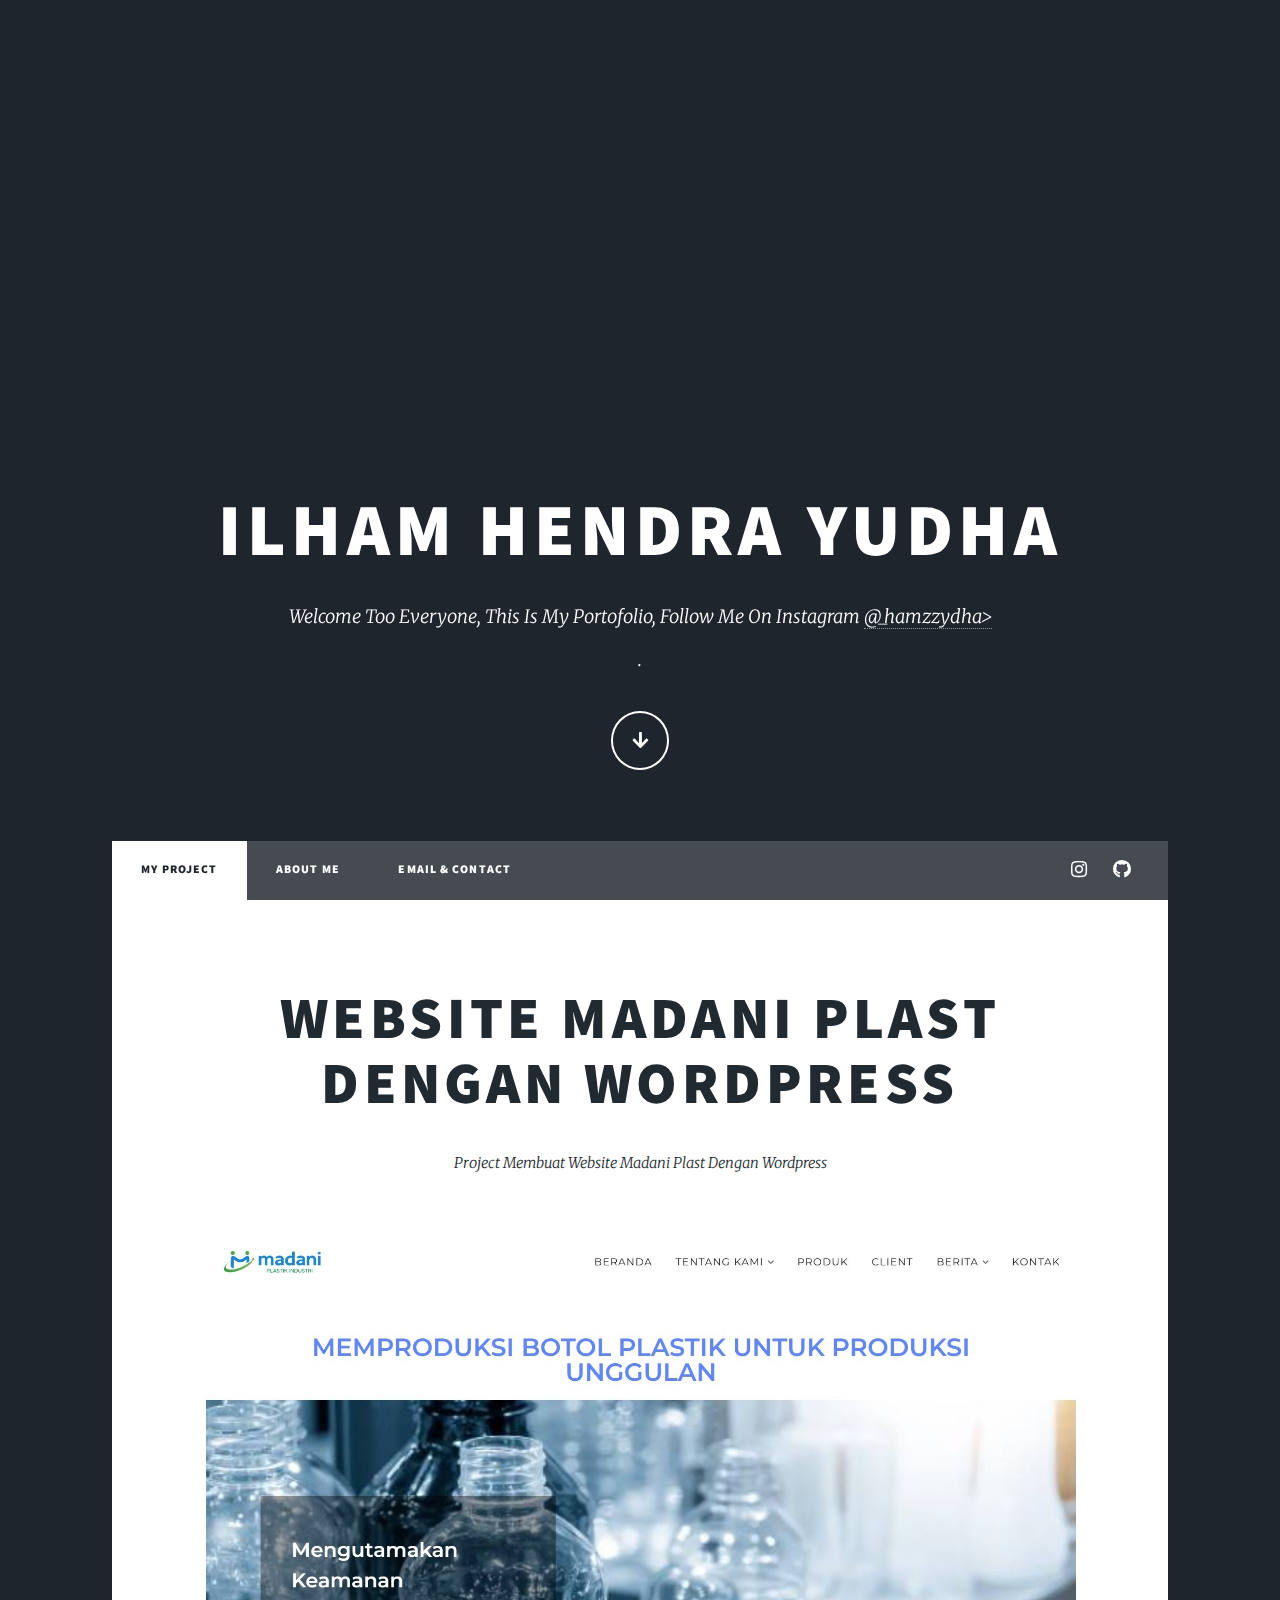
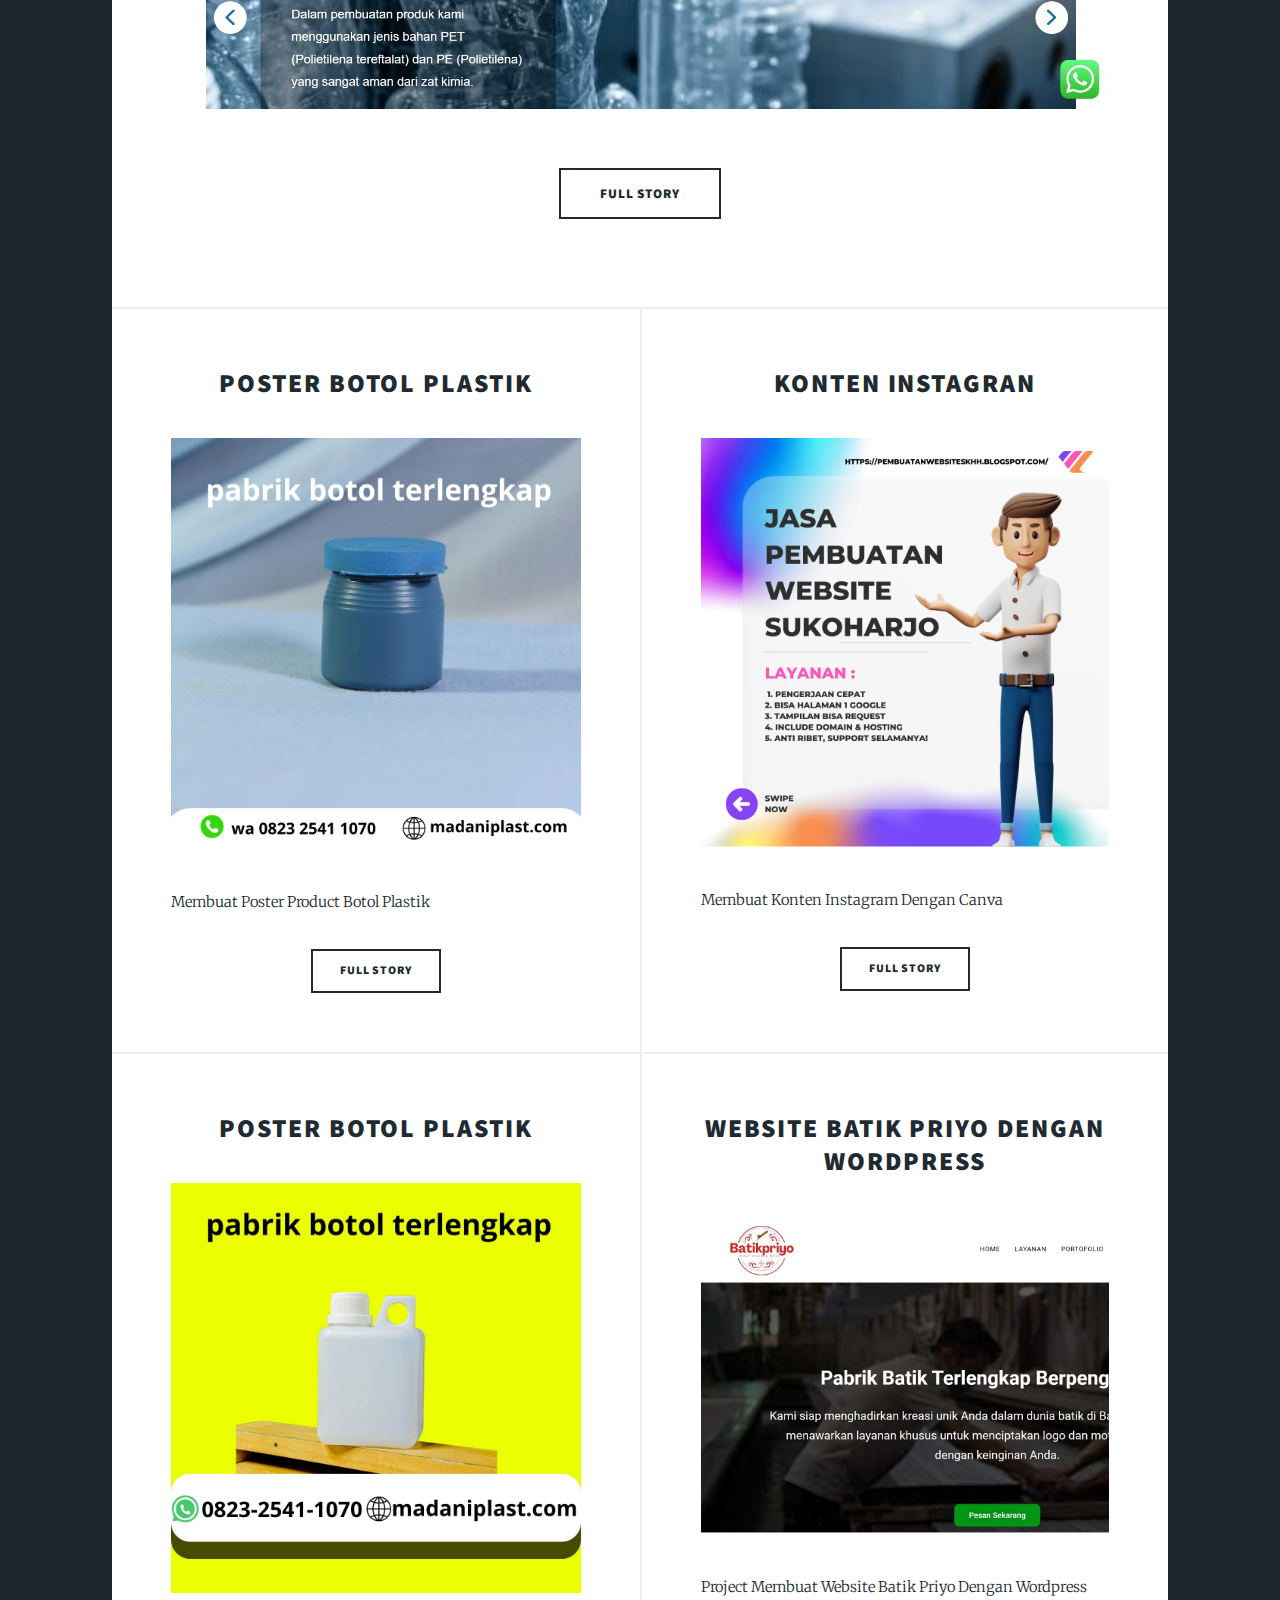
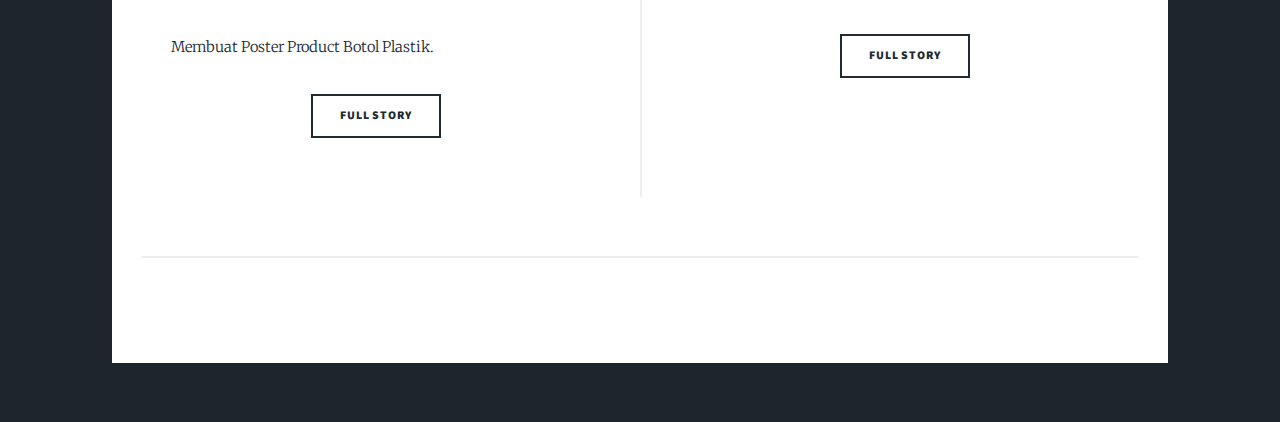
==== commit c3cd6cfd: "my changes" ====
--- a/index.html
+++ b/index.html
@@ -1,181 +1,147 @@
-<!DOCTYPE html>
-<!--
-	Massively by HTML5 UP
-	html5up.net | @ajlkn
-	Free for personal and commercial use under the CCA 3.0 license (html5up.net/license)
--->
-<html>
-  <head>
-    <title>Portofolio 3D / My Project</title>
-    <meta charset="utf-8" />
-    <meta name="viewport" content="width=device-width, initial-scale=1, user-scalable=no" />
-    <link rel="stylesheet" href="assets/css/main.css" />
-    <noscript><link rel="stylesheet" href="assets/css/noscript.css" /></noscript>
-  </head>
-  <link rel="shortcut icon" href="/images/Icon.png" type="image/x-icon" />
-  <body class="is-preload">
-    <!-- Wrapper -->
-    <div id="wrapper" class="fade-in">
-      <!-- Intro -->
-      <div id="intro">
-        <h1>PORTOFOLIO<br /></h1>
-        <p>
-        Welcome Too Everyone, ini Adalah Portofolio 3D Ku, Jangan Lupa Follow IG Saya <a href="https://www.instagram.com/_hamzzydha/">@_hamzzydha><br /></a>.
-        </p>
-        <ul class="actions">
-          <li><a href="#header" class="button icon solid solo fa-arrow-down scrolly">Continue</a></li>
-        </ul>
-      </div>
-
-      <!-- Header -->
-      <header id="header">
-        <a href="index.html" class="logo">Welcome</a>
-      </header>
-
-      <!-- Nav -->
-      <nav id="nav">
-        <ul class="links">
-          <li class="active"><a href="index.html">My Project</a></li>
-          <li><a href="generic.html">About Me</a></li>
-          <li><a href="elements.html">Email & contact</a></li>
-        </ul>
-        <ul class="icons">
-          <li>
-            <a href="https://www.instagram.com/_hamzzydha" class="icon brands fa-instagram"><span class="label">Instagram</span></a>
-          </li>
-          <li>
-            <a href="https://github.com/YdhzGanzzz" class="icon brands fa-github"><span class="label">GitHub</span></a>
-          </li>
-        </ul>
-      </nav>
-
-      <!-- Main -->
-      <div id="main">
-        <!-- Featured Post -->
-        <article class="post featured">
-          <header class="major">
-            <span class="date">August 10, 2023</span>
-            <h2>
-              <a href="#">SNACK MOCK UP PRODUCT<br /></a>
-            </h2>
-            <p>Ini Project Pertama Saya Membuat Kemasan Makanan Ringan</p>
-          </header>
-          <a href="#" class="image main"><img src="/images/ciki reachees.png" alt="" /></a>
-          <ul class="actions special">
-            <li><a href="#" class="button large">Full Story</a></li>
-          </ul>
-        </article>
-
-        <!-- Posts -->
-        <section class="posts">
-          <article>
-            <header>
-              <span class="date">August 15, 2023</span>
-              <h2>
-                <a href="#"
-                  >Podium Cube</a
-                >
-              </h2>
-            </header>
-            <a href="#" class="image fit"><img src="/images/beam.png" alt="" /></a>
-            <p>Project Podium Cube Dan Test Lighting Blender.</p>
-            <ul class="actions special">
-              <li><a href="#" class="button">Full Story</a></li>
-            </ul>
-          </article>
-          <article>
-            <header>
-              <span class="date">August 23, 2023</span>
-              <h2>
-                <a href="#"
-                  > Bola</a
-                >
-              </h2>
-            </header>
-            <a href="#" class="image fit"><img src="/images/bola FIFA.png" alt="" /></a>
-            <p>Project Membuat Bola.</p>
-            <ul class="actions special">
-              <li><a href="#" class="button">Full Story</a></li>
-            </ul>
-          </article>
-          <article>
-            <header>
-              <span class="date">September 28, 2023</span>
-              <h2>
-                <a href="#"
-                  > Cone</a
-                >
-              </h2>
-            </header>
-            <a href="#" class="image fit"><img src="images/cone.png" alt="" /></a>
-            <p>Project Cone Pembatas Jalan.</p>
-            <ul class="actions special">
-              <li><a href="#" class="button">Full Story</a></li>
-            </ul>
-          </article>
-          <article>
-            <header>
-              <span class="date">September 30, 2023</span>
-              <h2>
-                <a href="#"
-                  > Mock Up Product</a
-                >
-              </h2>
-            </header>
-            <a href="#" class="image fit"><img src="images/kelaya cycles.png" alt="" /></a>
-            <p>Project Membuat Botol Mock Up Product.</p>
-            <ul class="actions special">
-              <li><a href="#" class="button">Full Story</a></li>
-            </ul>
-          </article>
-          <article>
-            <header>
-              <span class="date">October 5, 2023</span></span>
-              <h2>
-                <a href="#"
-                  >Pumkin Hallowen</a
-                >
-              </h2>
-            </header>
-            <a href="#" class="image fit"><img src="images/pumpkin.png" alt="" /></a>
-            <p>Project Pumkin Hallowen.</p>
-            <ul class="actions special">
-              <li><a href="#" class="button">Full Story</a></li>
-            </ul>
-          </article>
-          <article>
-            <header>
-              <span class="date">October 15, 2023</span>
-              <h2>
-                <a href="#"
-                  >Cube Robot Tv</a
-                >
-              </h2>
-            </header>
-            <a href="#" class="image fit"><img src="images/R0BOT TV.png" alt="" /></a>
-            <p>Project Membuat Robot Tv.</p>
-            <ul class="actions special">
-              <li><a href="#" class="button">Full Story</a></li>
-            </ul>
-          </article>
-        </section>
-
-      <!-- Copyright -->
-      <div id="copyright">
-        <ul>
-          <li>&copy; portofolio</li>
-          <li>Design: <a href="https://html5up.net">HTML5 UP</a></li>
-        </ul>
-      </div>
-    </div>
-
-    <!-- Scripts -->
-    <script src="assets/js/jquery.min.js"></script>
-    <script src="assets/js/jquery.scrollex.min.js"></script>
-    <script src="assets/js/jquery.scrolly.min.js"></script>
-    <script src="assets/js/browser.min.js"></script>
-    <script src="assets/js/breakpoints.min.js"></script>
-    <script src="assets/js/util.js"></script>
-    <script src="assets/js/main.js"></script>
-  </body>
-</html>
+<!DOCTYPE html>
+<!--
+	Massively by HTML5 UP
+	html5up.net | @ajlkn
+	Free for personal and commercial use under the CCA 3.0 license (html5up.net/license)
+-->
+<html>
+  <head>
+    <title>Portofolio 3D / My Project</title>
+    <meta charset="utf-8" />
+    <meta name="viewport" content="width=device-width, initial-scale=1, user-scalable=no" />
+    <link rel="stylesheet" href="assets/css/main.css" />
+    <noscript><link rel="stylesheet" href="assets/css/noscript.css" /></noscript>
+  </head>
+  <link rel="shortcut icon" href="/images/Icon.png" type="image/x-icon" />
+  <body class="is-preload">
+    <!-- Wrapper -->
+    <div id="wrapper" class="fade-in">
+      <!-- Intro -->
+      <div id="intro">
+        <h1> Ilham Hendra Yudha <br /></h1>
+        <p>
+        Welcome Too Everyone, This Is My Portofolio, Follow Me On Instagram <a href="https://www.instagram.com/_hamzzydha/">@_hamzzydha><br /></a>.
+        </p>
+        <ul class="actions">
+          <li><a href="#header" class="button icon solid solo fa-arrow-down scrolly">Continue</a></li>
+        </ul>
+      </div>
+
+      <!-- Header -->
+      <header id="header">
+        <a href="index.html" class="logo">MY PROJECT</a>
+      </header>
+
+      <!-- Nav -->
+      <nav id="nav">
+        <ul class="links">
+          <li class="active"><a href="index.html">My Project</a></li>
+          <li><a href="generic.html">About Me</a></li>
+          <li><a href="elements.html">Email & contact</a></li>
+        </ul>
+        <ul class="icons">
+          <li>
+            <a href="https://www.instagram.com/_hamzzydha" class="icon brands fa-instagram"><span class="label">Instagram</span></a>
+          </li>
+          <li>
+            <a href="https://github.com/YdhzGanzzz" class="icon brands fa-github"><span class="label">GitHub</span></a>
+          </li>
+        </ul>
+      </nav>
+
+      <!-- Main -->
+      <div id="main">
+        <!-- Featured Post -->
+        <article class="post featured">
+          <header class="major">
+            <h2>
+              <a href="#">Website Madani Plast Dengan Wordpress<br /></a>
+            </h2>
+            <p>Project Membuat Website Madani Plast Dengan Wordpress</p>
+          </header>
+          <a href="#" class="image main"><img src="/images/1.jpg" alt="" /></a>
+          <ul class="actions special">
+            <li><a href="#" class="button large">Full Story</a></li>
+          </ul>
+        </article>
+
+        <!-- Posts -->
+        <section class="posts">
+          <article>
+            <header>
+              <h2>
+                <a href="#"
+                  >Poster Botol Plastik</a>
+              </h2>
+            </header>
+            <a href="#" class="image fit"><img src="/images/6_2.png" alt="" /></a>
+            <p>Membuat Poster Product Botol Plastik</p>
+            <ul class="actions special">
+              <li><a href="#" class="button">Full Story</a></li>
+            </ul>
+          </article>
+          <article>
+            <header>
+              <h2>
+                <a href="#"
+                  > Konten instagran</a
+                >
+              </h2>
+            </header>
+            <a href="#" class="image fit"><img src="images/i 1.png" alt="" /></a>
+            <p>Membuat Konten Instagram Dengan Canva</p>
+            <ul class="actions special">
+              <li><a href="#" class="button">Full Story</a></li>
+            </ul>
+          </article>
+          <article>
+            <header>
+              <h2>
+                <a href="#" 
+                  >Poster Botol Plastik</a
+                >
+              </h2>
+            </header>
+            <a href="#" class="image fit"><img src="images/PABRIK BOTOL TERLENGKAP 3.jpg" alt="" /></a>
+            <p>Membuat Poster Product Botol Plastik.</p>
+            <ul class="actions special">
+              <li><a href="#" class="button">Full Story</a></li>
+            </ul>
+          </article>
+        </article>
+        <article>
+          <header>
+            <h2>
+              <a href="#"
+                >Website Batik Priyo Dengan Wordpress</a
+              >
+            </h2>
+          </header>
+          <a href="#" class="image fit"><img src="images/2.jpg" alt=""  style="width: 600px; margin-right: 500px; margin-bottom: 800;"/></a>
+          <p>Project Membuat Website Batik Priyo Dengan Wordpress</p>
+          <ul class="actions special">
+            <li><a href="#" class="button">Full Story</a></li>
+          </ul>
+        </article>
+          
+        </section>
+
+      <!-- Copyright -->
+      <div id="copyright">
+        <ul>
+          <li>&copy; portofolio</li>
+          <li>Design: <a href="https://html5up.net">HTML5 UP</a></li>
+        </ul>
+      </div>
+    </div>
+
+    <!-- Scripts -->
+    <script src="assets/js/jquery.min.js"></script>
+    <script src="assets/js/jquery.scrollex.min.js"></script>
+    <script src="assets/js/jquery.scrolly.min.js"></script>
+    <script src="assets/js/browser.min.js"></script>
+    <script src="assets/js/breakpoints.min.js"></script>
+    <script src="assets/js/util.js"></script>
+    <script src="assets/js/main.js"></script>
+  </body>
+</html>
